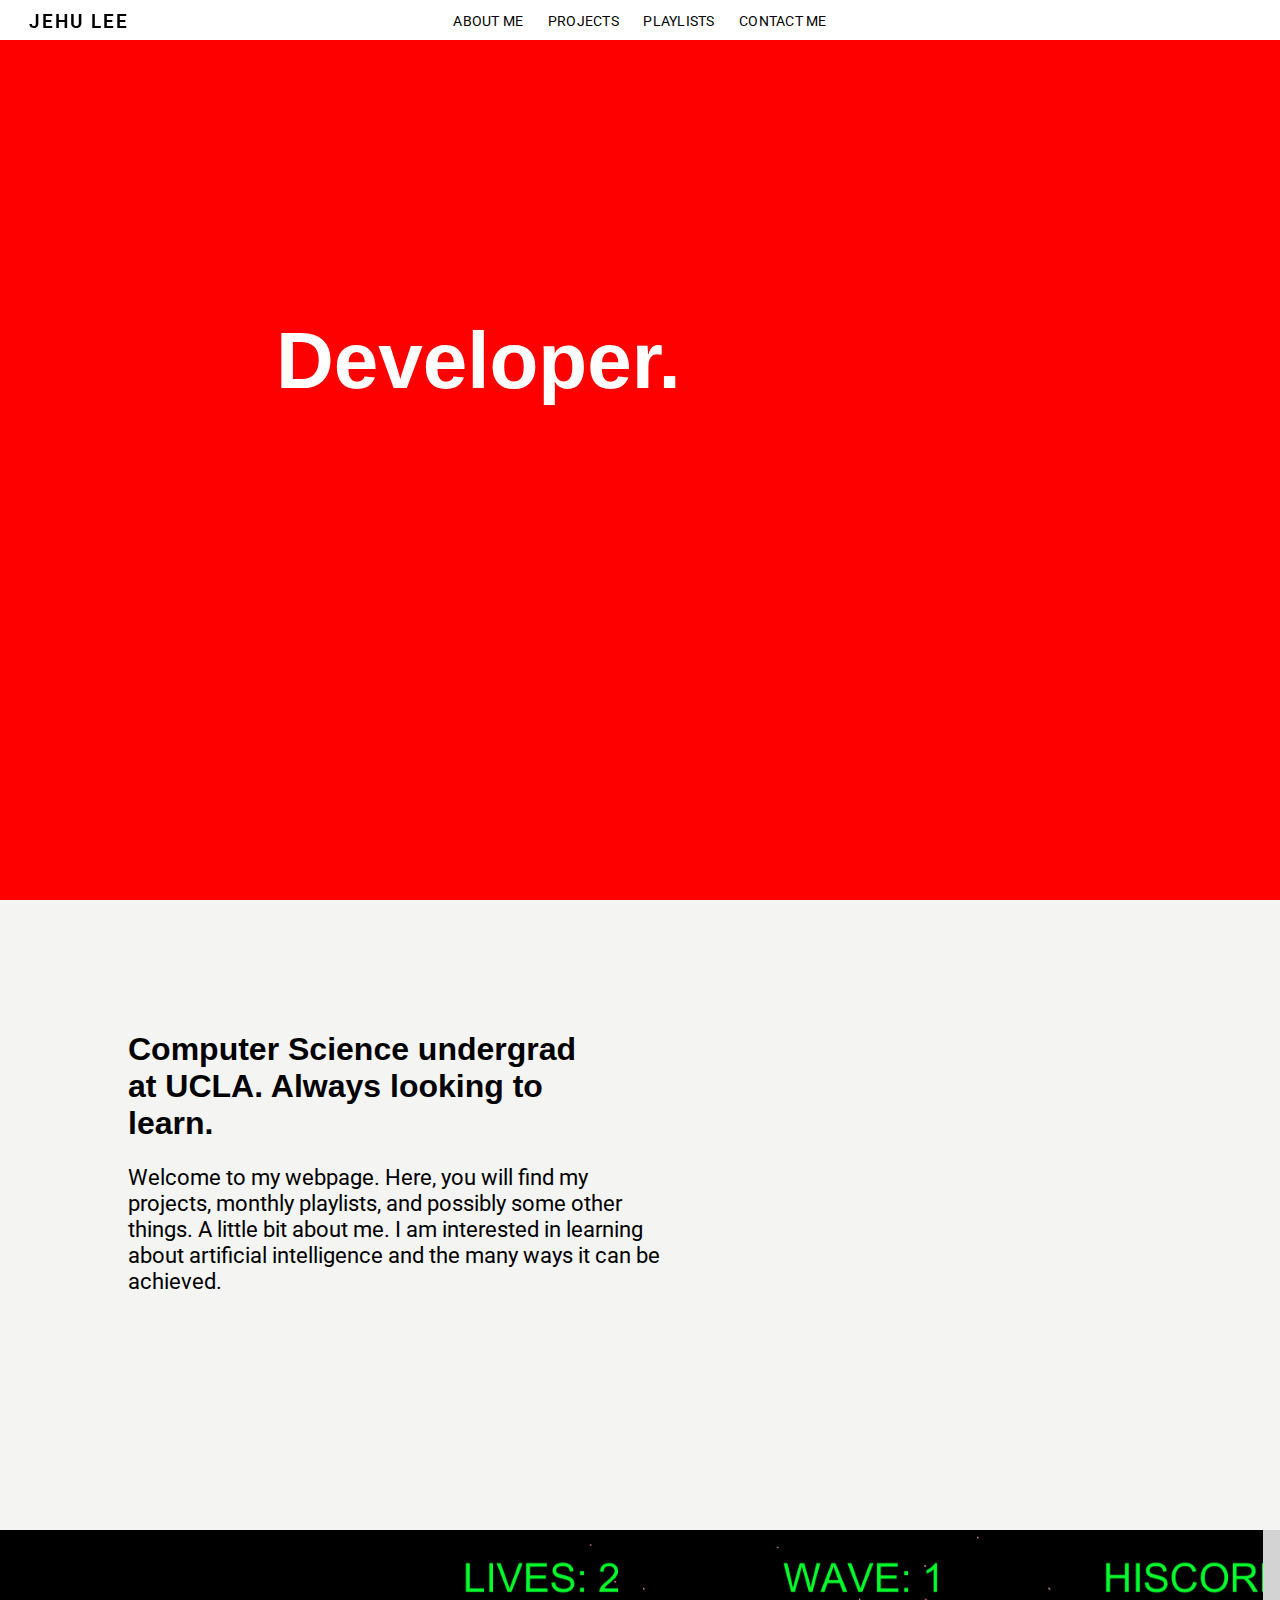
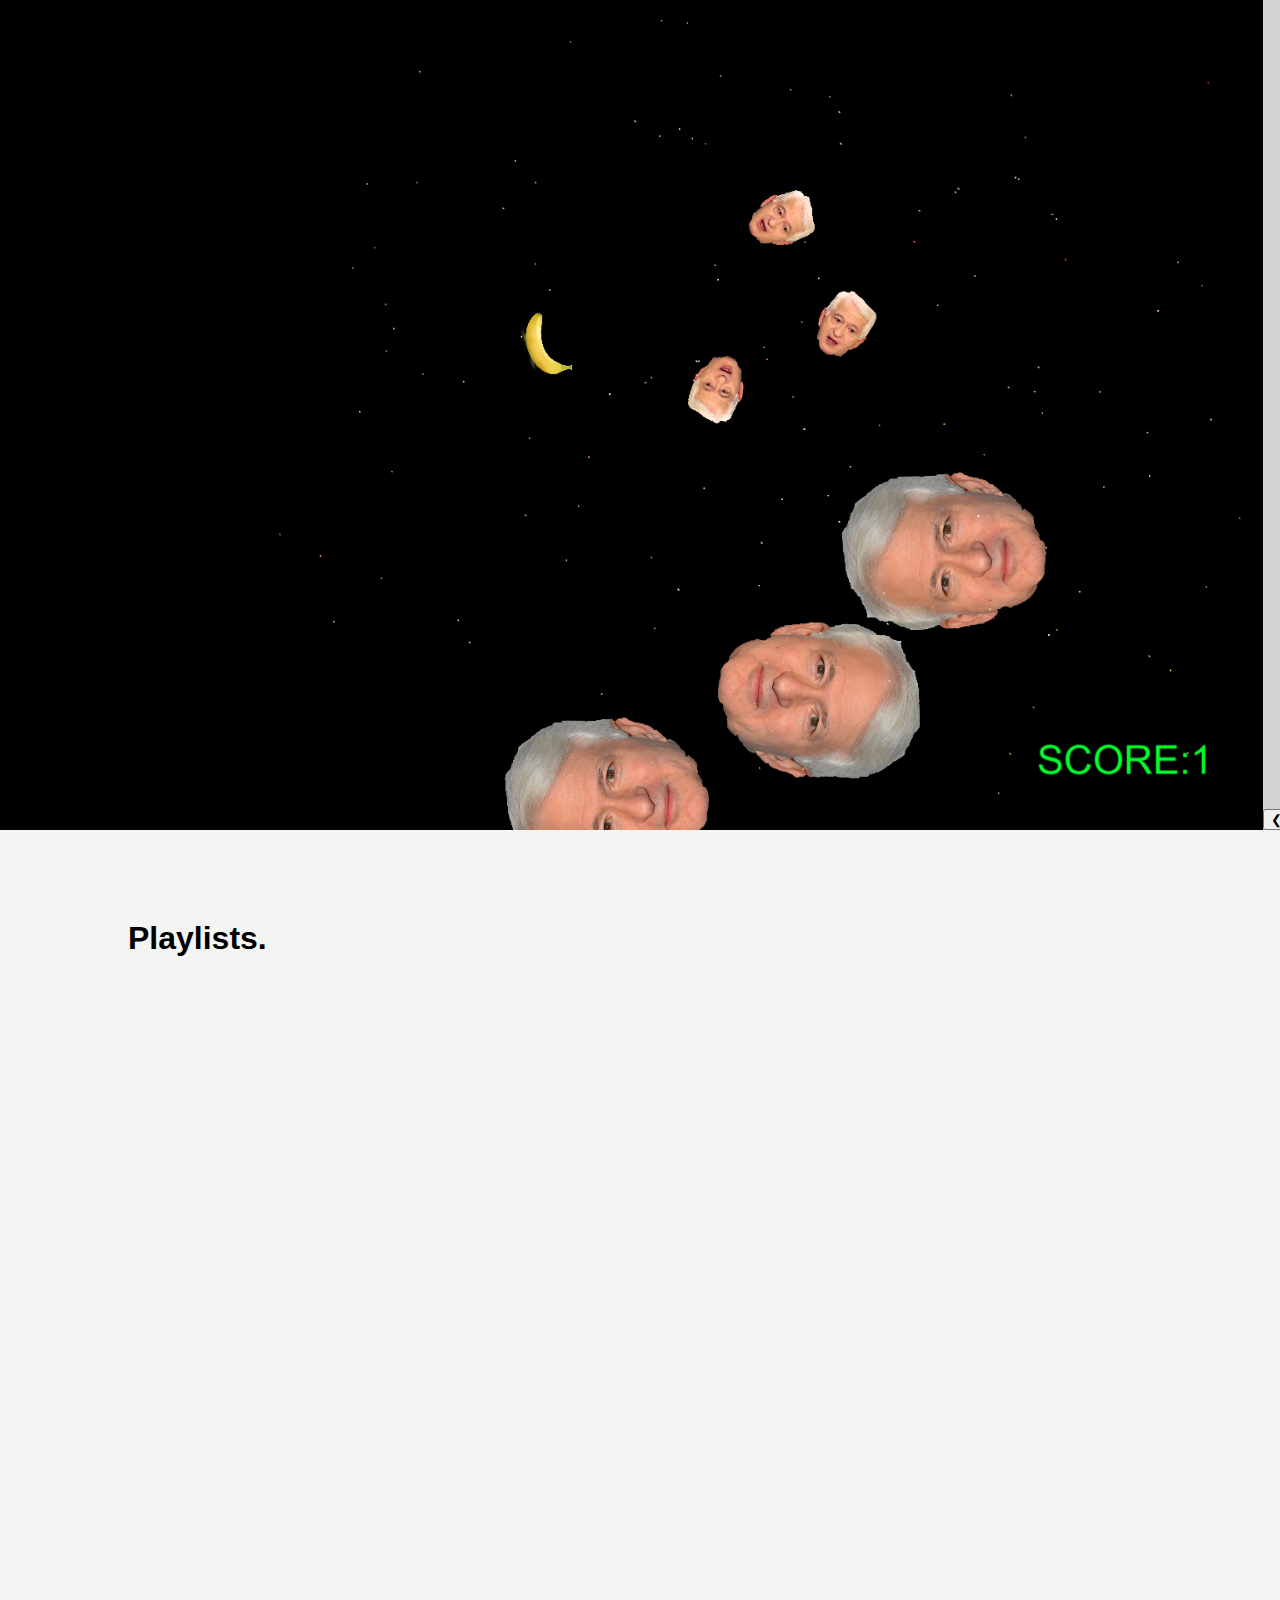
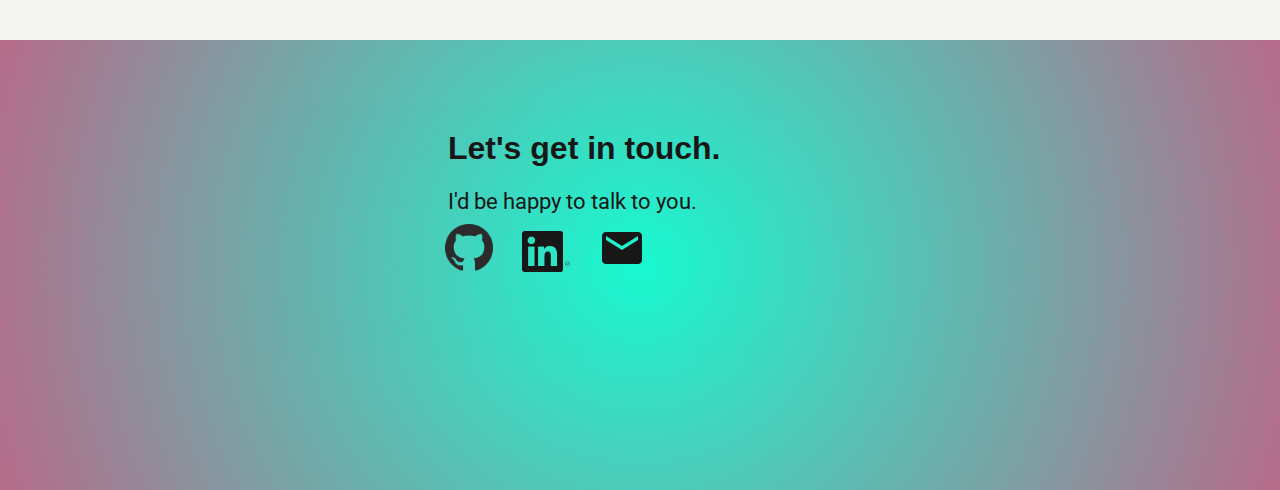
==== index.html @ 0fd73636 "Update Pages" ====
<!DOCTYPE html>

<html>


<head>

  <script src="https://ajax.googleapis.com/ajax/libs/jquery/3.2.1/jquery.min.js"></script>
<script>
$(document).ready(function(){
  // Add smooth scrolling to all links
  $("a").on('click', function(event) {

    // Make sure this.hash has a value before overriding default behavior
    if (this.hash !== "") {
      // Prevent default anchor click behavior
      event.preventDefault();

      // Store hash
      var hash = this.hash;

      // Using jQuery's animate() method to add smooth page scroll
      // The optional number (800) specifies the number of milliseconds it takes to scroll to the specified area
      $('html, body').animate({
        scrollTop: $(hash).offset().top
      }, 800, function(){
   
        // Add hash (#) to URL when done scrolling (default click behavior)
        window.location.hash = hash;
      });
    } // End if
  });
});
</script>
  
  <link href="style.css" type="text/css" rel="stylesheet">
  <link href="https://fonts.googleapis.com/css?family=Roboto:100,400" rel="stylesheet">
  <title>Jehu Lee</title>
</head>

<body>

  
  <div id="page1">
    
      <a id="Front Page" class="smooth"></a>
     
       <div id="nav">

          <ul id="navList">
          <li id="title"><a href="#page1" >JEHU LEE</a></li>
          <li class="navEntry"><a href="#page2" > ABOUT ME</a></li>
          <li class="navEntry"><a href="#page3" > PROJECTS</a></li>
          <li class="navEntry"><a href="#page4"> PLAYLISTS</a></li>
          <li class="navEntry"><a href="#page5"> CONTACT ME</a></li>
          </ul>
      </div> 

      <p id="hello">Developer.</p>
      
  </div>

  
  <div class="page" id="page2">
    <div id="subpage2">
      <a id="About Me" class="smooth"></a>
      <h1 class="pageHeader">Computer Science undergrad at UCLA. Always looking to learn.</h1>
      <p class="subintro"> Welcome to my webpage. Here, you will find my projects, monthly playlists, and possibly some other things. A little bit about me. I am interested in learning about artificial intelligence and the many ways it can be achieved.</p>

      
    </div>
  </div>

  <div class="page" id="page3">
    <a id="Projects" class="smooth"></a>

    <img class="slides" src="genequest.png">
    
      <button class="w3-button w3-black w3-display-left" onclick="plusDivs(-1)">&#10094;</button>
      <button class="w3-button w3-black w3-display-right" onclick="plusDivs(1)">&#10095;
      </button>
      <script>
            var slideIndex = 1;
            showDivs(slideIndex);

      function plusDivs(n) {
        showDivs(slideIndex += n);
      }

      function showDivs(n) {
        var i;
        var x = document.getElementsByClassName("mySlides");
        if (n > x.length) {slideIndex = 1}    
        if (n < 1) {slideIndex = x.length}
        for (i = 0; i < x.length; i++) {
           x[i].style.display = "none";  
        }
        x[slideIndex-1].style.display = "block";  
      }
      </script>


  </div>

  <div class="page" id="page4">
    <div id="subpage4"
      <h1 class="pageHeader">Playlists. </h1>
      <a id="Other Things" class="smooth"></a>
      
        <iframe class="playlist" src="https://open.spotify.com/embed/user/1253897466/playlist/50dnLZ6wOuyCDDUiHTRgAO" width="215" height="380" frameborder="0" allowtransparency="true"></iframe>
      
        <iframe class="playlist" src="https://open.spotify.com/embed/user/1253897466/playlist/6kxiM8W8fSVIC2cbGhyrZK" width="215" height="380" frameborder="0" allowtransparency="true"></iframe>

        <iframe class="playlist" src="https://open.spotify.com/embed/user/1253897466/playlist/31LelICV1JCfiOW9ud5GYg" width="215" height="380" frameborder="0" allowtransparency="true"></iframe>
    </div>
  </div>

  <div class="page" id="page5">
    <div id="subpage5">

      <h1 class="pageHeader">Let's get in touch. </h1>
        <p class="email"> I'd be happy to talk to you. 
        </p>
        

         <ul id="contactLogos">
            <li class="iconLink"><a href="https://github.com/jehul"> <img src="GitHub-Mark-64px.png" class="logo" > </a></li>
            <li class="iconLink"><a href="https://www.linkedin.com/in/jehu-lee-99a9aa140/"> <img src="In-Black-66px-R.png" class="logo" > </a></li>
            <li class="iconLink"><a href="mailto:jehulee97@g.ucla.edu"> <img src="ic_local_post_office_black_24dp_2x.png" class="logo" id="mail"> </a></li>

         </ul>
    </div>
  </div>

</body>

</html>
---- style.css ----
* {
  color: #000000;
  /*outline : 2px solid red;*/
}

body {
	font-family: 'Open Sans', sans-serif;
	font-weight: 300;
	background-color: #f4f4f2;
	margin: 0;
}

div {
	display: block;

}

#title {
  font-family: 'Roboto', sans-serif;
  font-weight: 600;
  font-size: 1.2em;
  text-align: left;
  letter-spacing: 2px;
  position: fixed;
  margin-top: .005em;
  margin-left: 1em;	
  top: 0;
}

#nav {
	position: fixed;
	top: 1.2em;
	height: 5em;
	margin: auto;
	
}

#navList {
	position: fixed;
	top: 0em;
	width: 100%;

	text-align: center;
	list-style-type: none;
	background-color: #ffffff;

}
.navEntry {
	font-family: 'Open Sans', sans-serif;
	letter-spacing: .25px;
	font-weight: 400;
	font-size: .9em;
	display: inline-block;
	margin-top: .2em;
	float: none;
}

#hello {
	font-family: 'Open Sans', sans-serif;
	font-size: 5em;
	font-weight: bold;
	color: #ffffff;

	text-align: left;
	margin-right: 20vw;
	margin-left: 20vw;
	margin-top: 35vh;
}



.pageHeader {
	font-family: 'Open Sans', sans-serif;
	font-size: 2em;
	font-weight: bold;
	width: 15em;
	margin-right: 5vw;
	margin-left: 5vw;
	text-align: left;
}
.subintro {
	font-size: 1.4em;
	width: 24em;	
	margin-right: 5vw;
	margin-left: 5vw;
	text-align: left;
	
}

ul {
	list-style-type: none;
	margin: 0;
	padding: 0;

}

li {
	font-family: 'Roboto', sans-serif;
}

a {
	font-family: 'Roboto', sans-serif;
	display: block;
	padding: 10px;
	text-decoration: none; /*gets rid of underlines*/
}

p {
	font-family: 'Roboto', sans-serif;
	font-weight: 400;
	text-align: center;
	margin: auto;
	width: 30em;

}

.page {
	/*height: 100vh;	
	width: 100vw;*/

}

#page1 {
	height: 100vh;
	width: 100vw;
	display: flex;
	background-image: url('http://www.dejal.com/files/2015/first-mac/1.jpg');
	background-color: red;
	background-size: cover;
	background-position: center;

	background-blend-mode: difference;
}
#page2 {
	height: 70vh;
	width: 100vw;
	display: inline-block;
}

#subpage2 {
	/*background-color: #FF0000;*/
	display: inline-block;
	width: 50vw;
	margin: 0 auto;
	margin-right: 5vw;
	margin-left: 5vw;
	margin-top: 10vh;
	border-radius: 

}



#page3 {
	background-color: #d3d3d3;
	display: flex;
    justify-content: center;
    align-items: flex-end;
    overflow: hidden
	
}

.slides {
	margin: 0;
	padding: 0;
	width: 100vw;
	height: 100vh;
	object-fit: cover;
}


.button-right {
	background-color: #f44336;
	 width:200px;
	 position: relative;

}

#page4 {
	height: 90vh;
	width: 100vw;
	display: inline-block;
}

.playlist {
	display: inline;
}

#page5 {
	height: 50vh;
	width: 100vw;
	display: inline-block;
	/*background-color: #d3d3d3;*/
	opacity: 0.90;
	/*background-color: #f88379;*/
	background: radial-gradient(circle closest-corner, #01facd, #af5c7e);

}

#subpage4 {
	/*background-color: #FF0000;*/
	display: : inline-block;
	width: 90vw;
	margin: 0 auto;
	margin-right: 5vw;
	
	margin-top: 10vh;
	margin-left: 10vw;

	
}

#subpage5 {
	/*background-color: #FF0000;*/
	display: : inline-block;
	width: 40vw;
	margin: 0 auto;
	margin-right: 5vw;
	margin-left: 30vw;
	margin-top: 10vh;
}

.playlist {
	border-radius: .2em;
}

.email {
	display: inline;
	font-size: 1.4em;
	margin-left: 5vw;

	
}


#contactLogos {
		margin-left: 4vw;

}
.iconLink {
	display: inline-block;
	margin: 0;
	padding-right: 4em;
	float: none;
	width: .5em;
	height: .5em;
}

.logo {
	width: 3em;
}
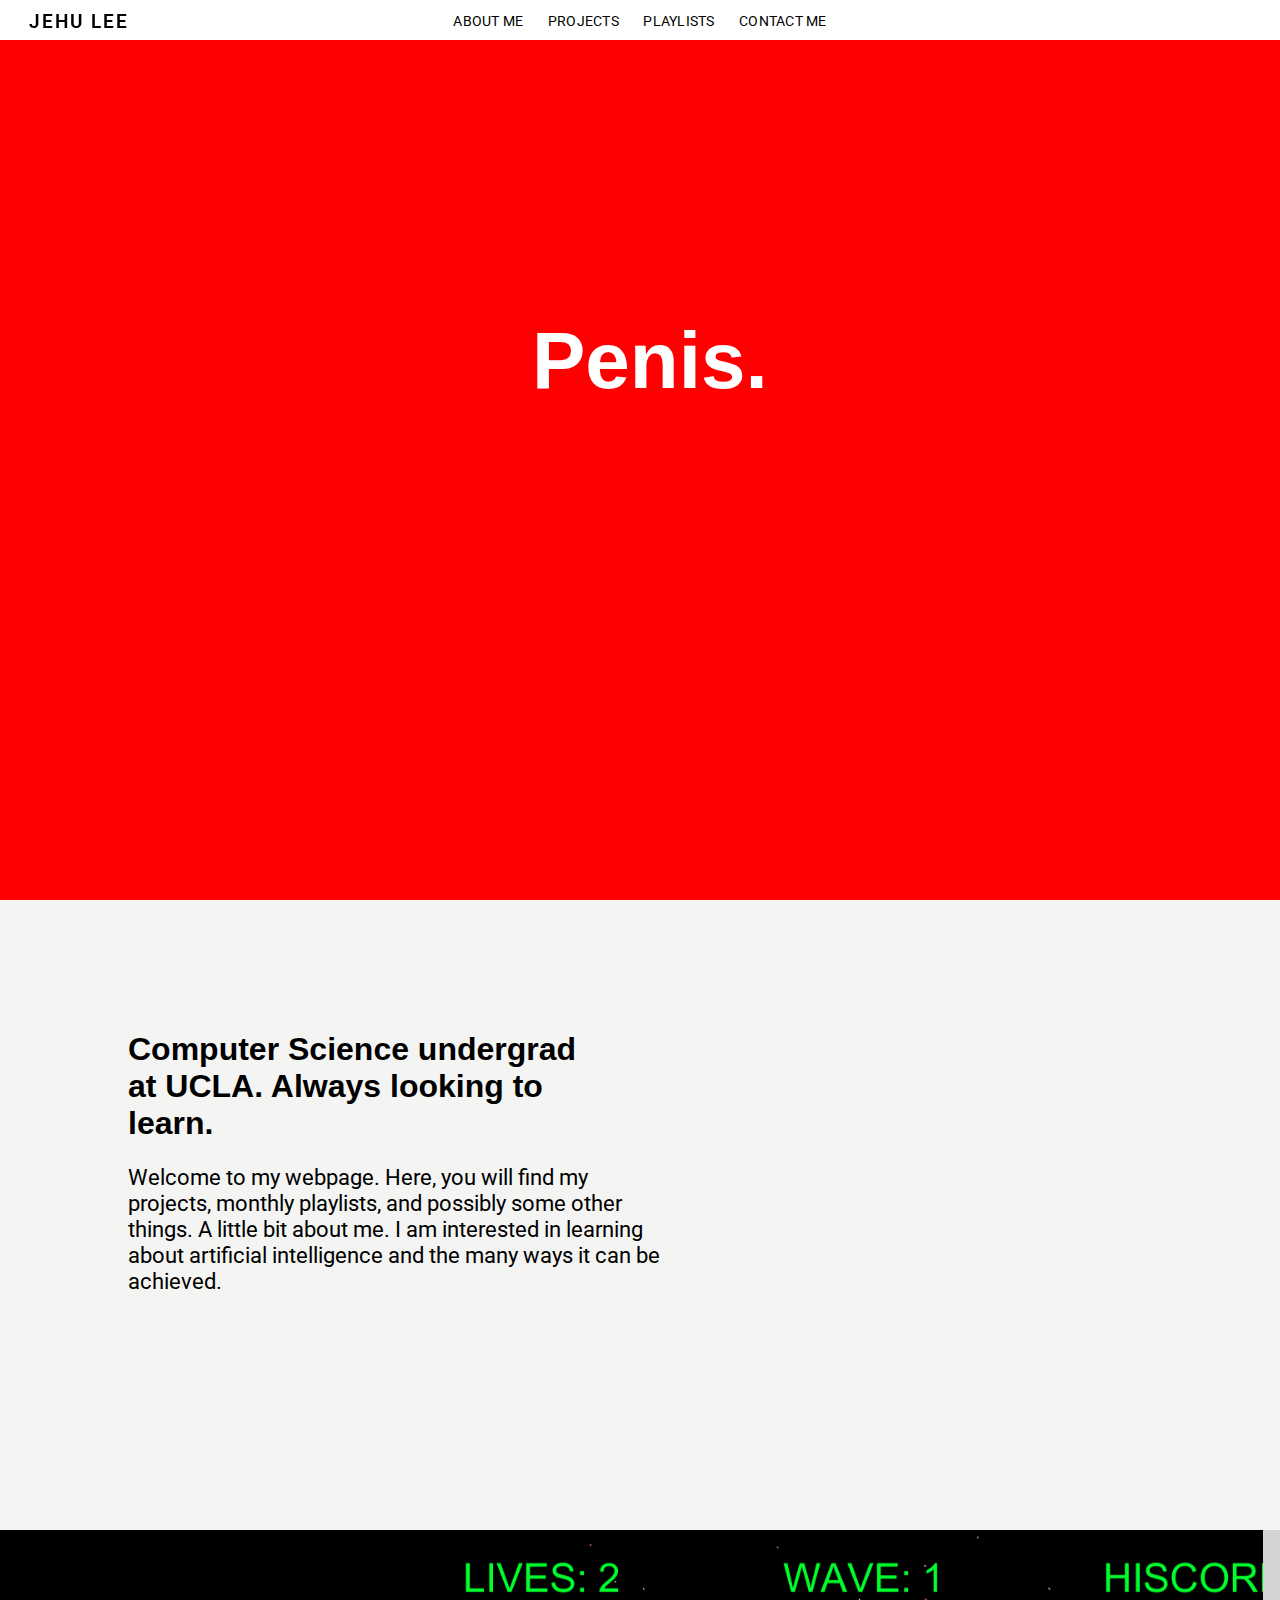
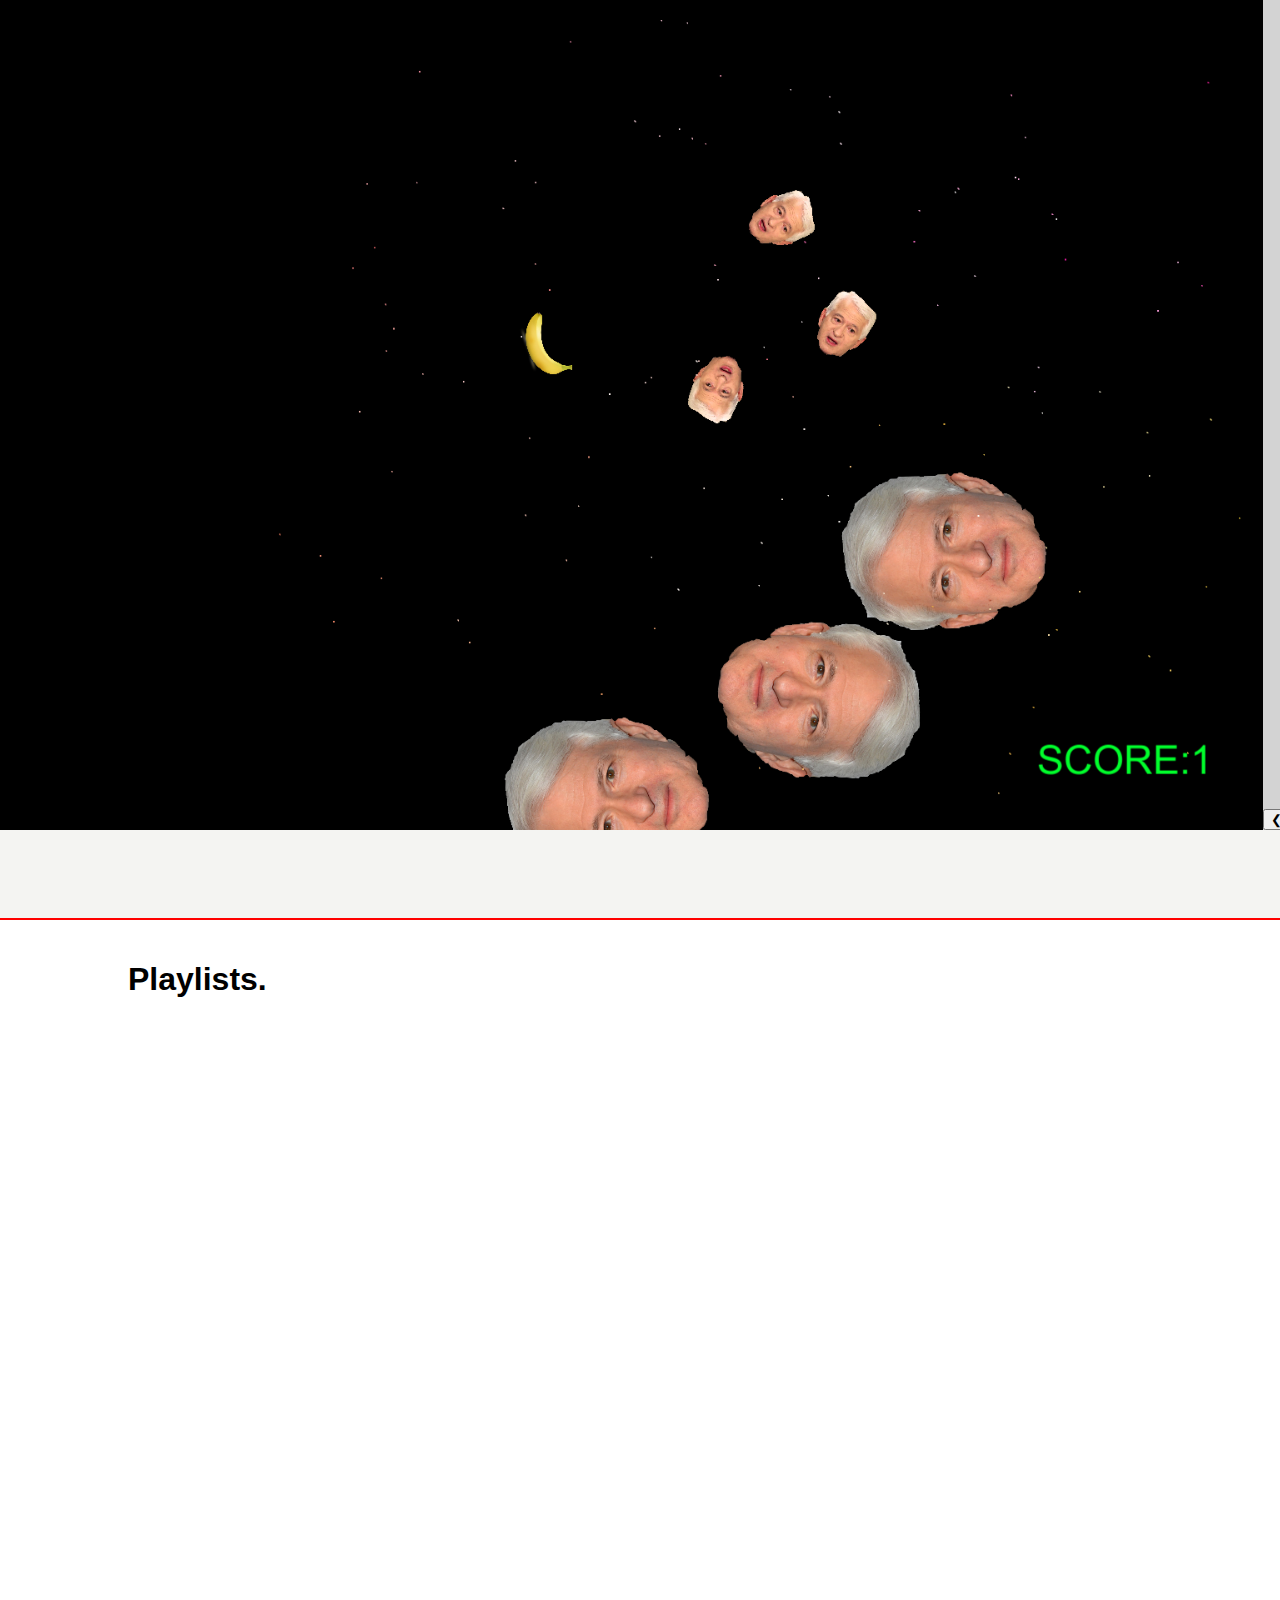
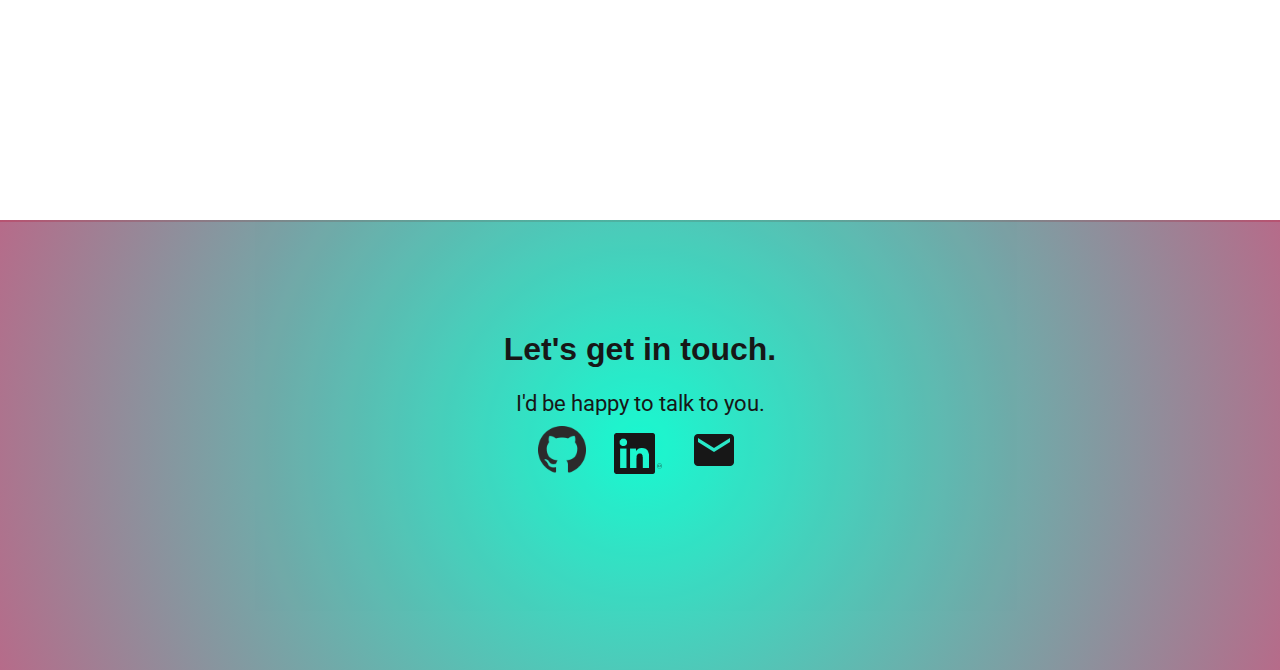
==== commit b6432c1e: "new spotify" ====
--- a/index.html
+++ b/index.html
@@ -56,7 +56,7 @@
           </ul>
       </div> 
 
-      <p id="hello">Developer.</p>
+      <p id="hello">Penis.</p>
       
   </div>
 
@@ -64,9 +64,9 @@
   <div class="page" id="page2">
     <div id="subpage2">
       <a id="About Me" class="smooth"></a>
+      
       <h1 class="pageHeader">Computer Science undergrad at UCLA. Always looking to learn.</h1>
       <p class="subintro"> Welcome to my webpage. Here, you will find my projects, monthly playlists, and possibly some other things. A little bit about me. I am interested in learning about artificial intelligence and the many ways it can be achieved.</p>
-
       
     </div>
   </div>
@@ -103,22 +103,34 @@
   </div>
 
   <div class="page" id="page4">
-    <div id="subpage4"
+    <div id="subpage4">
+      <a id="Other Things" class="smooth"></a>
       <h1 class="pageHeader">Playlists. </h1>
-      <a id="Other Things" class="smooth"></a>
       
-        <iframe class="playlist" src="https://open.spotify.com/embed/user/1253897466/playlist/50dnLZ6wOuyCDDUiHTRgAO" width="215" height="380" frameborder="0" allowtransparency="true"></iframe>
       
-        <iframe class="playlist" src="https://open.spotify.com/embed/user/1253897466/playlist/6kxiM8W8fSVIC2cbGhyrZK" width="215" height="380" frameborder="0" allowtransparency="true"></iframe>
+        <div class="subpage4_1">
+          <iframe id="playlist1" src="https://open.spotify.com/embed?uri=spotify:user:1253897466:playlist:50dnLZ6wOuyCDDUiHTRgAO&view=coverart&theme=white" frameborder="0" allowtransparency="true"></iframe>
+        </div>
+      
+        <div class="subpage4_1">
+          <iframe id="playlist2" src="https://open.spotify.com/embed?uri=spotify:user:1253897466:playlist:6kxiM8W8fSVIC2cbGhyrZK&view=coverart&theme=white" frameborder="0" allowtransparency="true"></iframe>
+        </div>
 
-        <iframe class="playlist" src="https://open.spotify.com/embed/user/1253897466/playlist/31LelICV1JCfiOW9ud5GYg" width="215" height="380" frameborder="0" allowtransparency="true"></iframe>
+        <div class="subpage4_1">
+          <iframe id="playlist3" src="https://open.spotify.com/embed?uri=spotify:user:1253897466:playlist:31LelICV1JCfiOW9ud5GYg&view=coverart&theme=white" frameborder="0" allowtransparency="true"></iframe>
+        </div>
+
+        <div class="subclass4_1">
+          <iframe id="playlist4" src="https://open.spotify.com/embed?uri=spotify:user:1253897466:playlist:1yhaSecPE0yqJJeDR5LHeG&view=coverart&theme=white" frameborder="0" allowtransparency="true"></iframe> 
+        </div>
+
     </div>
   </div>
 
   <div class="page" id="page5">
     <div id="subpage5">
 
-      <h1 class="pageHeader">Let's get in touch. </h1>
+      <h1 >Let's get in touch. </h1>
         <p class="email"> I'd be happy to talk to you. 
         </p>
         
--- a/style.css
+++ b/style.css
@@ -10,10 +10,6 @@
 	margin: 0;
 }
 
-div {
-	display: block;
-
-}
 
 #title {
   font-family: 'Roboto', sans-serif;
@@ -63,11 +59,9 @@
 
 	text-align: left;
 	margin-right: 20vw;
-	margin-left: 20vw;
+	margin-left: 40vw;
 	margin-top: 35vh;
 }
-
-
 
 .pageHeader {
 	font-family: 'Open Sans', sans-serif;
@@ -75,16 +69,16 @@
 	font-weight: bold;
 	width: 15em;
 	margin-right: 5vw;
-	margin-left: 5vw;
+	margin-left: 0vw;
 	text-align: left;
 }
+
 .subintro {
 	font-size: 1.4em;
 	width: 24em;	
 	margin-right: 5vw;
-	margin-left: 5vw;
+	margin-left: 0vw;
 	text-align: left;
-	
 }
 
 ul {
@@ -114,12 +108,6 @@
 
 }
 
-.page {
-	/*height: 100vh;	
-	width: 100vw;*/
-
-}
-
 #page1 {
 	height: 100vh;
 	width: 100vw;
@@ -143,7 +131,7 @@
 	width: 50vw;
 	margin: 0 auto;
 	margin-right: 5vw;
-	margin-left: 5vw;
+	margin-left: 10vw;
 	margin-top: 10vh;
 	border-radius: 
 
@@ -177,13 +165,63 @@
 }
 
 #page4 {
-	height: 90vh;
-	width: 100vw;
-	display: inline-block;
-}
-
-.playlist {
-	display: inline;
+	height: 100vh;
+	width: 100vw;
+	max-height: 100vh;
+	max-width: 100vw;
+
+	background-color: #ffffff;
+	outline : 2px solid red;
+}
+
+
+#playlist1 {
+	margin: 0;
+	
+	height: 300px;
+	width: 200px;
+	margin-top: 0px
+	
+}
+#playlist2 {
+	margin: 0;
+	margin-top: 100px;
+	height: 300px;
+	width: 200px;
+}
+#playlist3 {
+	margin: 0;
+	margin-top: 0em;
+	
+	height: 300px;
+	width: 200px;
+}
+
+#playlist4 {
+	margin: 0;
+	margin-top: 1vw;
+	height: 300px;
+	width: 200px;
+	overflow: hidden;
+}
+.subpage4_1 {
+	width: 200px;
+	float: left;
+	margin-right: .5em;
+}
+
+#subpage4 {
+	
+	width: 90vw;
+	margin: 0 auto;
+	margin-right: 5vw;
+	
+	margin-top: 10vh;
+	margin-left: 10vw;
+}
+
+#subpage4 div {
+	display: block;
 }
 
 #page5 {
@@ -197,44 +235,28 @@
 
 }
 
-#subpage4 {
-	/*background-color: #FF0000;*/
-	display: : inline-block;
-	width: 90vw;
-	margin: 0 auto;
-	margin-right: 5vw;
-	
-	margin-top: 10vh;
-	margin-left: 10vw;
-
-	
-}
-
 #subpage5 {
 	/*background-color: #FF0000;*/
-	display: : inline-block;
+	text-align: center;
+	display: inline-block;
 	width: 40vw;
 	margin: 0 auto;
-	margin-right: 5vw;
+	
 	margin-left: 30vw;
 	margin-top: 10vh;
-}
-
-.playlist {
-	border-radius: .2em;
 }
 
 .email {
 	display: inline;
 	font-size: 1.4em;
-	margin-left: 5vw;
+	
 
 	
 }
 
 
 #contactLogos {
-		margin-left: 4vw;
+		margin-left: 0;
 
 }
 .iconLink {
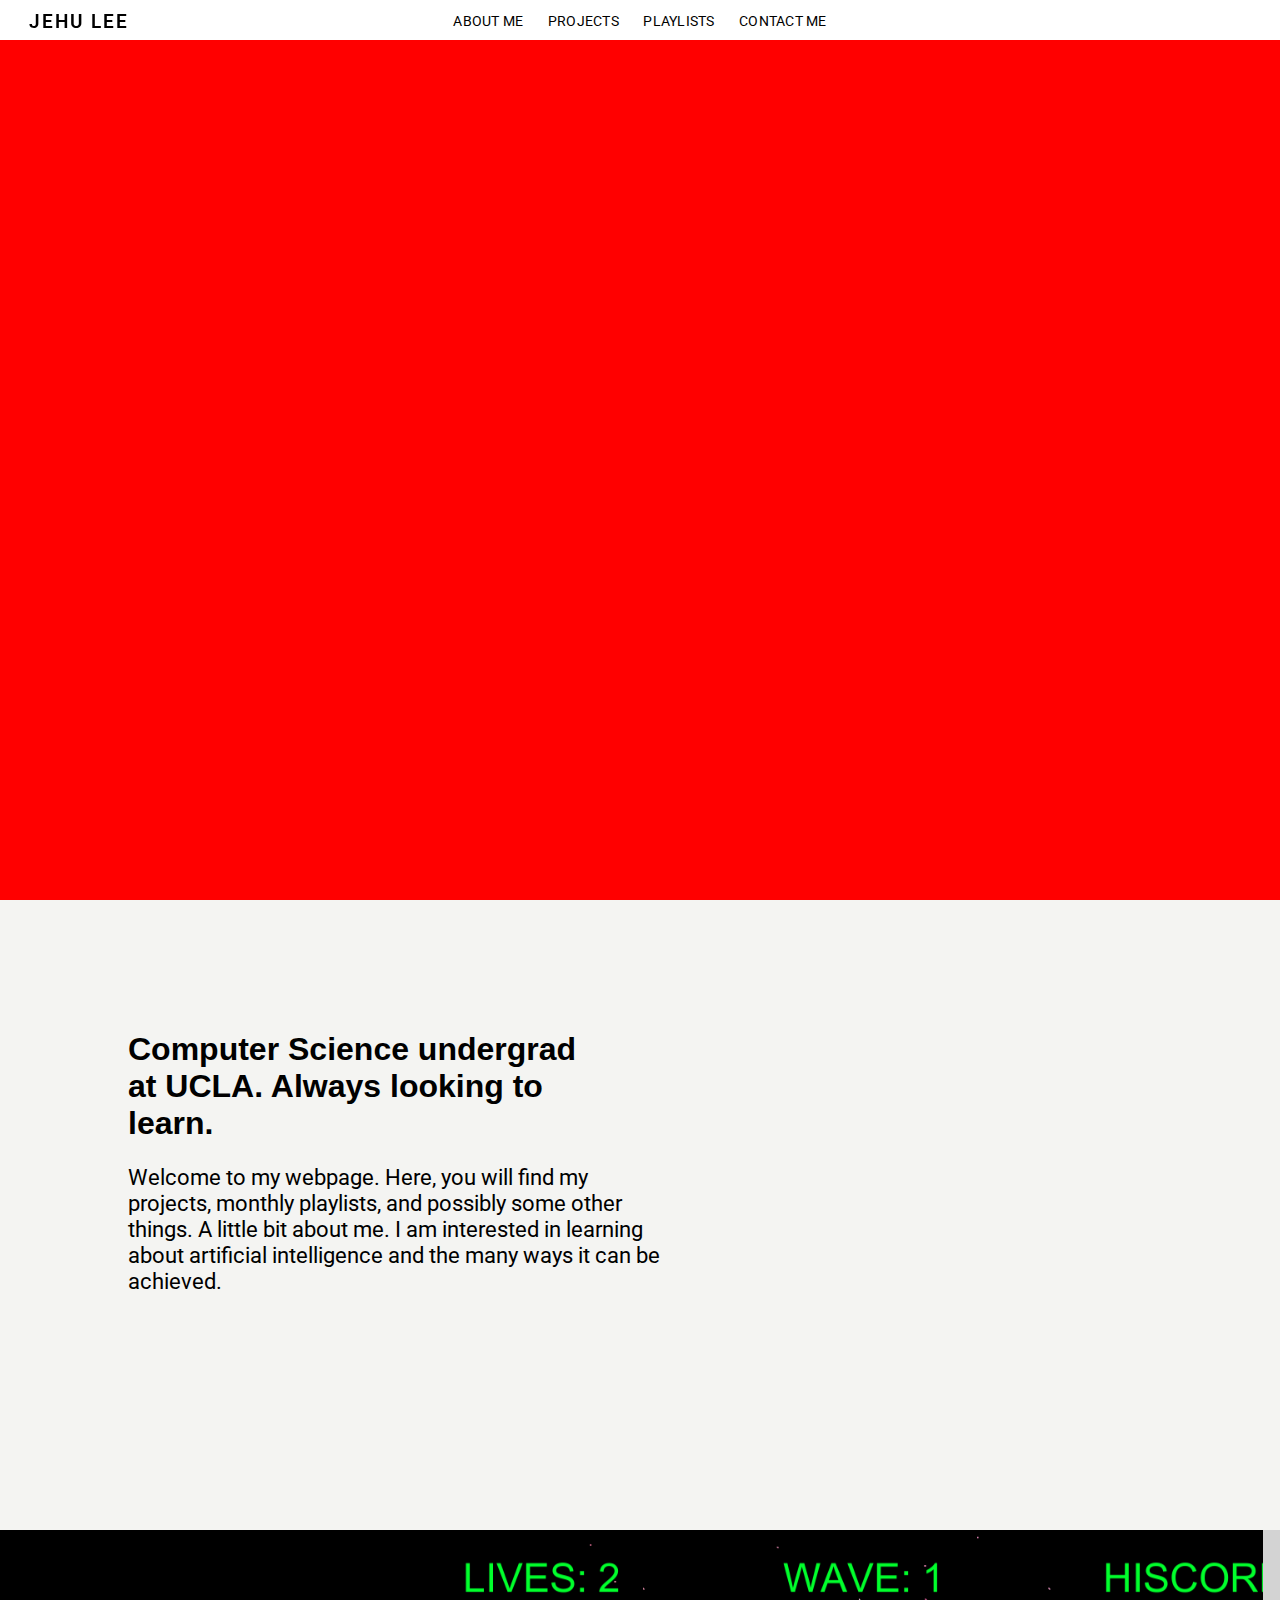
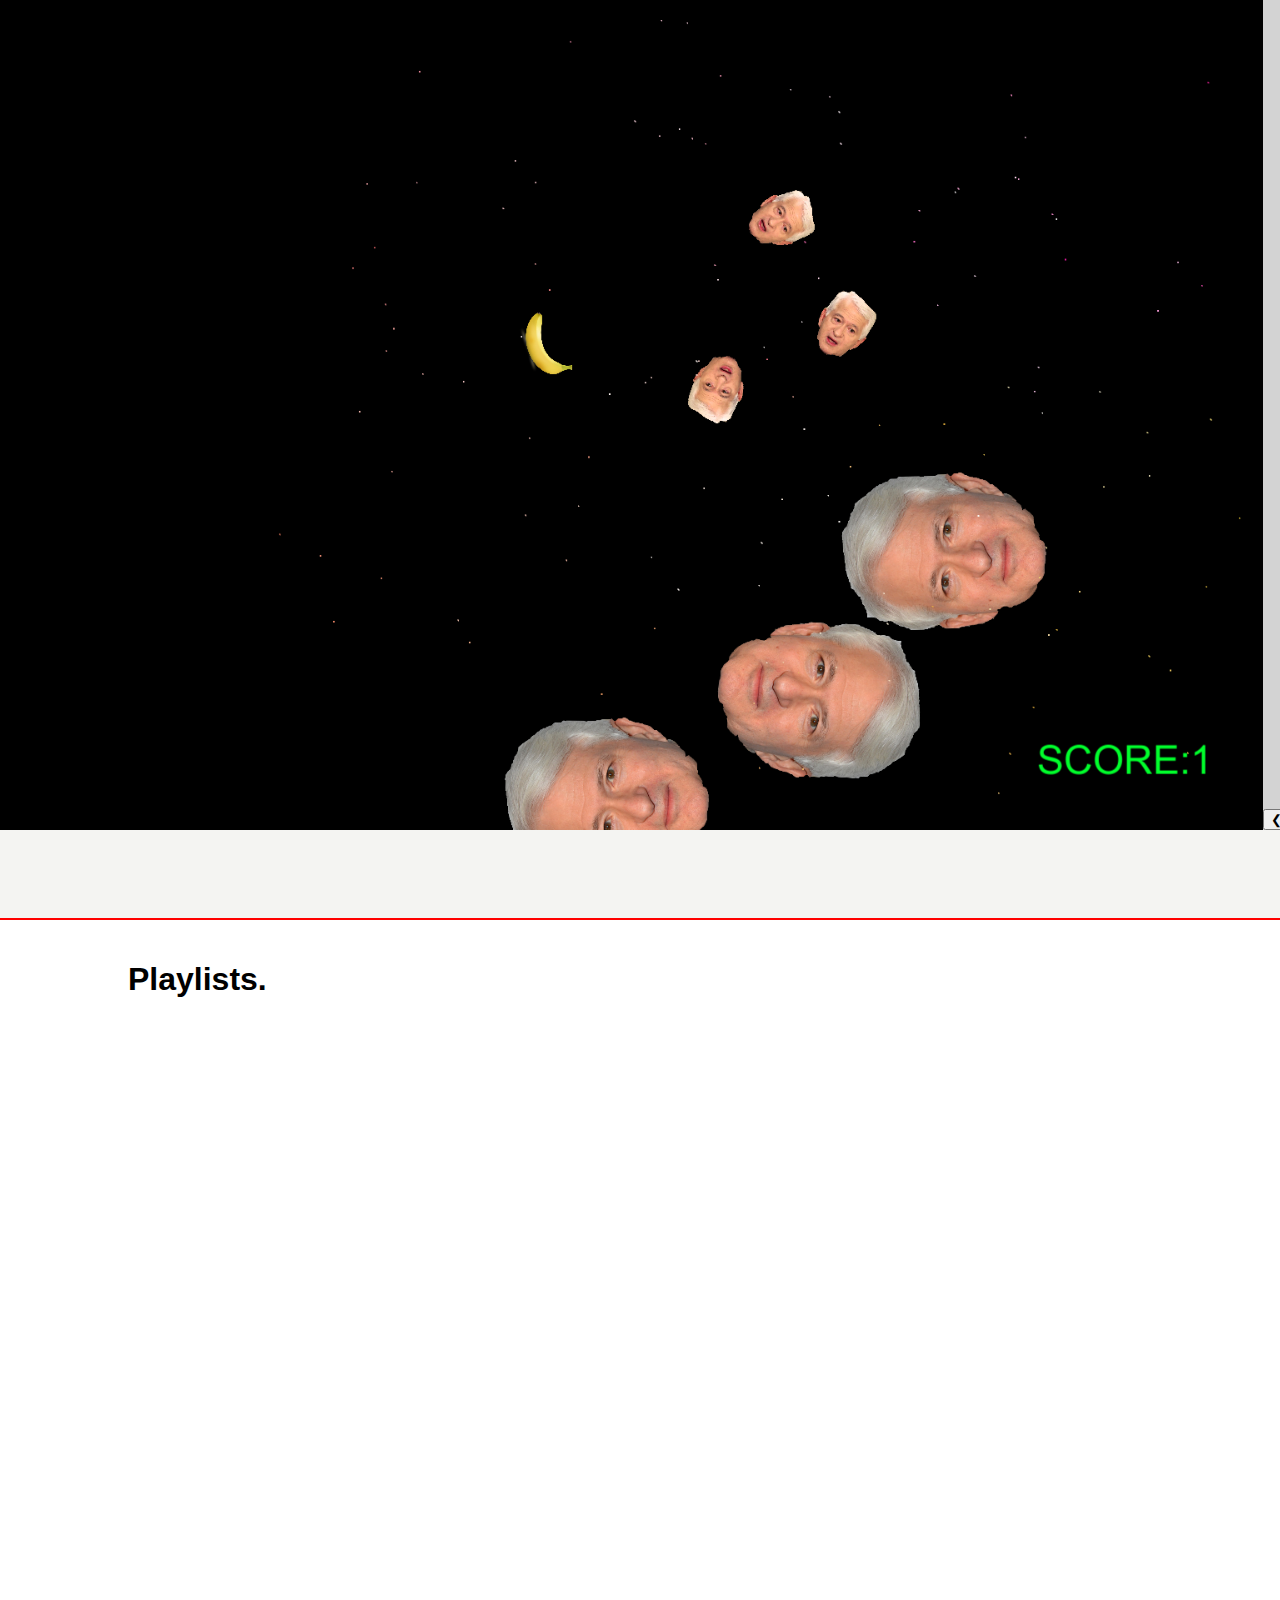
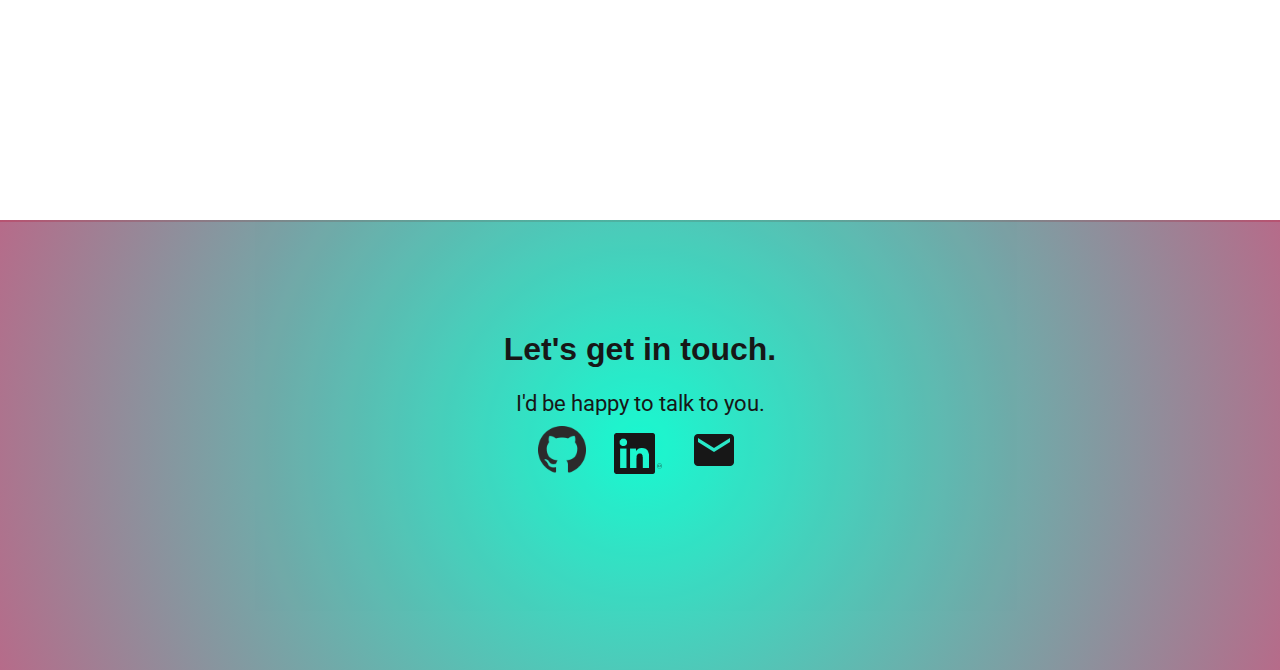
==== commit c4674f8f: "11" ====
--- a/index.html
+++ b/index.html
@@ -56,7 +56,7 @@
           </ul>
       </div> 
 
-      <p id="hello">Penis.</p>
+      <p id="hello"></p>
       
   </div>
 
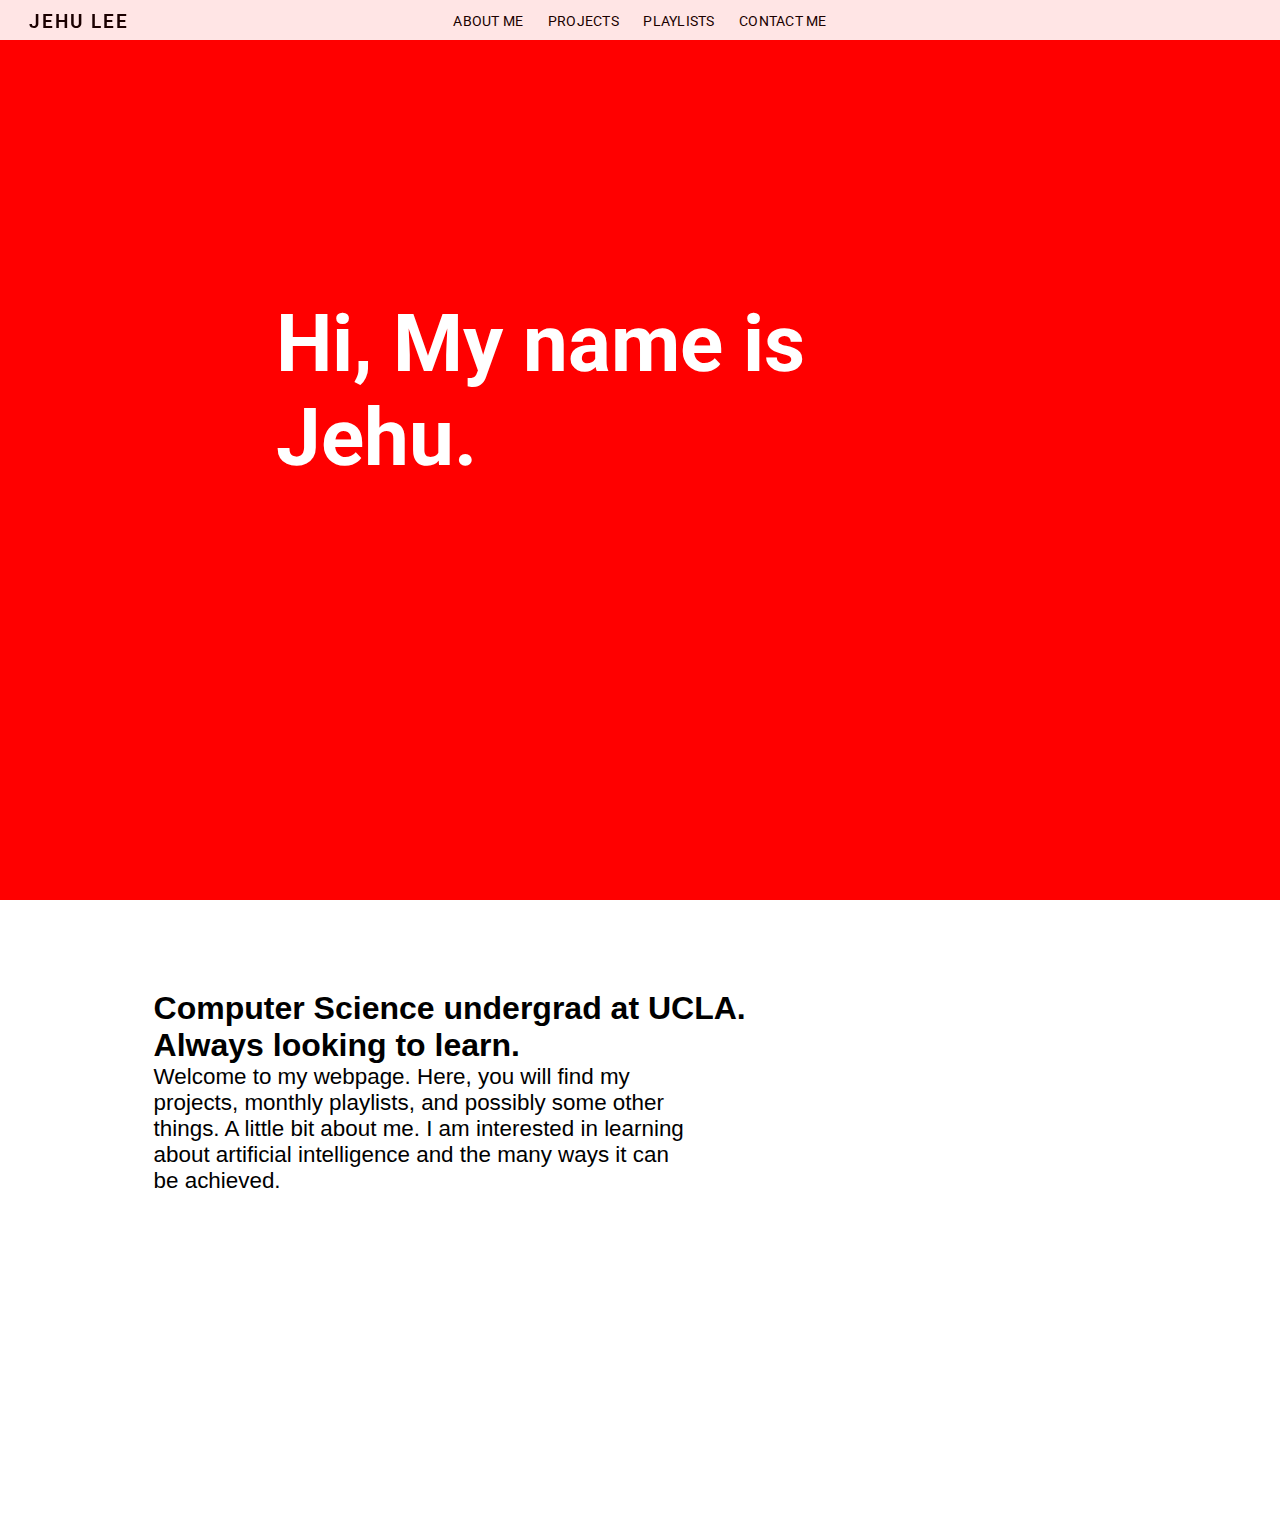
==== commit d979c4e5: "Paged" ====
--- a/index.html
+++ b/index.html
@@ -40,110 +40,38 @@
 
 <body>
 
-  
+  <div class="nav">
+
+          <ul class="navList">
+          <li class="title"><a href="#page1" >JEHU LEE</a></li>
+          <li class="navEntry"><a href="#page2" > ABOUT ME</a></li>
+          <li class="navEntry"><a href="projects.html" > PROJECTS</a></li>
+          <li class="navEntry"><a href="playlist.html"> PLAYLISTS</a></li>
+          <li class="navEntry"><a href="contacts.html"> CONTACT ME</a></li>
+          </ul>
+      </div> 
+
   <div id="page1">
     
       <a id="Front Page" class="smooth"></a>
-     
-       <div id="nav">
+      <p class="hello">Hi, My name is <br> Jehu.</p>
 
-          <ul id="navList">
-          <li id="title"><a href="#page1" >JEHU LEE</a></li>
-          <li class="navEntry"><a href="#page2" > ABOUT ME</a></li>
-          <li class="navEntry"><a href="#page3" > PROJECTS</a></li>
-          <li class="navEntry"><a href="#page4"> PLAYLISTS</a></li>
-          <li class="navEntry"><a href="#page5"> CONTACT ME</a></li>
-          </ul>
-      </div> 
-
-      <p id="hello"></p>
       
   </div>
 
   
   <div class="page" id="page2">
+
+    <h1 class="pageHeader">Computer Science undergrad at UCLA. Always looking to learn.</h1>
+
+    <h2 class="subintro"> Welcome to my webpage. Here, you will find my projects, monthly playlists, and possibly some other things. A little bit about me. I am interested in learning about artificial intelligence and the many ways it can be achieved.</h2>
     <div id="subpage2">
       <a id="About Me" class="smooth"></a>
-      
-      <h1 class="pageHeader">Computer Science undergrad at UCLA. Always looking to learn.</h1>
-      <p class="subintro"> Welcome to my webpage. Here, you will find my projects, monthly playlists, and possibly some other things. A little bit about me. I am interested in learning about artificial intelligence and the many ways it can be achieved.</p>
-      
-    </div>
-  </div>
-
-  <div class="page" id="page3">
-    <a id="Projects" class="smooth"></a>
-
-    <img class="slides" src="genequest.png">
-    
-      <button class="w3-button w3-black w3-display-left" onclick="plusDivs(-1)">&#10094;</button>
-      <button class="w3-button w3-black w3-display-right" onclick="plusDivs(1)">&#10095;
-      </button>
-      <script>
-            var slideIndex = 1;
-            showDivs(slideIndex);
-
-      function plusDivs(n) {
-        showDivs(slideIndex += n);
-      }
-
-      function showDivs(n) {
-        var i;
-        var x = document.getElementsByClassName("mySlides");
-        if (n > x.length) {slideIndex = 1}    
-        if (n < 1) {slideIndex = x.length}
-        for (i = 0; i < x.length; i++) {
-           x[i].style.display = "none";  
-        }
-        x[slideIndex-1].style.display = "block";  
-      }
-      </script>
-
-
-  </div>
-
-  <div class="page" id="page4">
-    <div id="subpage4">
-      <a id="Other Things" class="smooth"></a>
-      <h1 class="pageHeader">Playlists. </h1>
-      
-      
-        <div class="subpage4_1">
-          <iframe id="playlist1" src="https://open.spotify.com/embed?uri=spotify:user:1253897466:playlist:50dnLZ6wOuyCDDUiHTRgAO&view=coverart&theme=white" frameborder="0" allowtransparency="true"></iframe>
-        </div>
-      
-        <div class="subpage4_1">
-          <iframe id="playlist2" src="https://open.spotify.com/embed?uri=spotify:user:1253897466:playlist:6kxiM8W8fSVIC2cbGhyrZK&view=coverart&theme=white" frameborder="0" allowtransparency="true"></iframe>
-        </div>
-
-        <div class="subpage4_1">
-          <iframe id="playlist3" src="https://open.spotify.com/embed?uri=spotify:user:1253897466:playlist:31LelICV1JCfiOW9ud5GYg&view=coverart&theme=white" frameborder="0" allowtransparency="true"></iframe>
-        </div>
-
-        <div class="subclass4_1">
-          <iframe id="playlist4" src="https://open.spotify.com/embed?uri=spotify:user:1253897466:playlist:1yhaSecPE0yqJJeDR5LHeG&view=coverart&theme=white" frameborder="0" allowtransparency="true"></iframe> 
-        </div>
 
     </div>
   </div>
 
-  <div class="page" id="page5">
-    <div id="subpage5">
-
-      <h1 >Let's get in touch. </h1>
-        <p class="email"> I'd be happy to talk to you. 
-        </p>
-        
-
-         <ul id="contactLogos">
-            <li class="iconLink"><a href="https://github.com/jehul"> <img src="GitHub-Mark-64px.png" class="logo" > </a></li>
-            <li class="iconLink"><a href="https://www.linkedin.com/in/jehu-lee-99a9aa140/"> <img src="In-Black-66px-R.png" class="logo" > </a></li>
-            <li class="iconLink"><a href="mailto:jehulee97@g.ucla.edu"> <img src="ic_local_post_office_black_24dp_2x.png" class="logo" id="mail"> </a></li>
-
-         </ul>
-    </div>
-  </div>
-
+  
 </body>
 
 </html>--- a/style.css
+++ b/style.css
@@ -1,17 +1,24 @@
-* {
-  color: #000000;
+* {  
   /*outline : 2px solid red;*/
+}
+
+a {
+	color: #000000;
+	font-family: 'Roboto', sans-serif;
+	display: block;
+	padding: 10px;
+	text-decoration: none; /*gets rid of underlines*/
 }
 
 body {
 	font-family: 'Open Sans', sans-serif;
 	font-weight: 300;
-	background-color: #f4f4f2;
-	margin: 0;
-}
-
-
-#title {
+	/*background-color: #f4f4f2;*/
+	margin: 0;
+}
+
+
+.title {
   font-family: 'Roboto', sans-serif;
   font-weight: 600;
   font-size: 1.2em;
@@ -23,62 +30,69 @@
   top: 0;
 }
 
-#nav {
+.nav {
 	position: fixed;
 	top: 1.2em;
 	height: 5em;
-	margin: auto;
-	
-}
-
-#navList {
+	
+	
+}
+
+.navList {
 	position: fixed;
-	top: 0em;
-	width: 100%;
+	top: 0;
+	width: 100vw;
 
 	text-align: center;
 	list-style-type: none;
 	background-color: #ffffff;
+	opacity: 0.9;
 
 }
 .navEntry {
+	color: #000000;
 	font-family: 'Open Sans', sans-serif;
 	letter-spacing: .25px;
 	font-weight: 400;
 	font-size: .9em;
 	display: inline-block;
 	margin-top: .2em;
+	margin-left: 0em;
 	float: none;
 }
 
-#hello {
-	font-family: 'Open Sans', sans-serif;
+.hello {
+	font-family: 'Roboto', sans-serif;
 	font-size: 5em;
 	font-weight: bold;
 	color: #ffffff;
-
-	text-align: left;
-	margin-right: 20vw;
-	margin-left: 40vw;
-	margin-top: 35vh;
+	text-align: left;
+	margin-right: 0vw;
+	margin-left: 20vw;
+	margin-top: 33vh;
 }
 
 .pageHeader {
 	font-family: 'Open Sans', sans-serif;
 	font-size: 2em;
 	font-weight: bold;
-	width: 15em;
-	margin-right: 5vw;
-	margin-left: 0vw;
-	text-align: left;
-}
+	width: 22em;
+	margin-top: 10vh;
+	margin-left: 12vw;
+	margin-bottom: 0vh;
+	text-align: left;
+}
+
 
 .subintro {
 	font-size: 1.4em;
+	font-weight: 200;
 	width: 24em;	
 	margin-right: 5vw;
-	margin-left: 0vw;
-	text-align: left;
+	margin-left: 12vw;
+	margin-top: 0;
+	text-align: left;
+
 }
 
 ul {
@@ -90,13 +104,6 @@
 
 li {
 	font-family: 'Roboto', sans-serif;
-}
-
-a {
-	font-family: 'Roboto', sans-serif;
-	display: block;
-	padding: 10px;
-	text-decoration: none; /*gets rid of underlines*/
 }
 
 p {
@@ -132,7 +139,7 @@
 	margin: 0 auto;
 	margin-right: 5vw;
 	margin-left: 10vw;
-	margin-top: 10vh;
+	margin-top: 0vh;
 	border-radius: 
 
 }
@@ -165,59 +172,77 @@
 }
 
 #page4 {
-	height: 100vh;
-	width: 100vw;
-	max-height: 100vh;
-	max-width: 100vw;
-
+	margin-bottom: 10em;
+	height: 100vh;
+	width: 100vw;
 	background-color: #ffffff;
-	outline : 2px solid red;
+	
 }
 
 
 #playlist1 {
-	margin: 0;
-	
-	height: 300px;
-	width: 200px;
-	margin-top: 0px
+	
+	height: 340px;
+	width: 250px;
+	margin-top: 0px;
+
 	
 }
 #playlist2 {
 	margin: 0;
-	margin-top: 100px;
-	height: 300px;
-	width: 200px;
+	margin-top: 15px;
+	height: 340px;
+	width: 250px;
 }
 #playlist3 {
 	margin: 0;
 	margin-top: 0em;
-	
-	height: 300px;
-	width: 200px;
+	margin-bottom: 10px;
+	height: 340px;
+	width: 250px;
 }
 
 #playlist4 {
 	margin: 0;
-	margin-top: 1vw;
-	height: 300px;
-	width: 200px;
+	margin-top: 185px;
+	height: 340px;
+	width: 250px;
 	overflow: hidden;
 }
+
+.playlistImg {
+	
+	height: 170px;
+	width: 250px;
+	background-size: cover;
+	background-position: center;
+}
+
+#wave1{
+
+	background-image: url("http://i.imgur.com/niWz9Dr.jpg");
+}
+#wave2{
+
+	background-image: url("https://petapixel.com/assets/uploads/2015/12/liquidmountain8.jpg");
+}
 .subpage4_1 {
-	width: 200px;
-	float: left;
-	margin-right: .5em;
+
+	width: 250px;
+	margin-right: 15px;
+	/*outline : 2px solid red;*/
 }
 
 #subpage4 {
-	
-	width: 90vw;
-	margin: 0 auto;
+	display: flex;
+	width: 100vw;
+	max-height: 90vh;
 	margin-right: 5vw;
 	
 	margin-top: 10vh;
 	margin-left: 10vw;
+	/*outline : 2px solid red;*/
+
 }
 
 #subpage4 div {
@@ -225,38 +250,32 @@
 }
 
 #page5 {
-	height: 50vh;
+	height: 100vh;
 	width: 100vw;
 	display: inline-block;
 	/*background-color: #d3d3d3;*/
-	opacity: 0.90;
+	/*opacity: 0.90;*/
 	/*background-color: #f88379;*/
-	background: radial-gradient(circle closest-corner, #01facd, #af5c7e);
+	/*background: radial-gradient(circle closest-corner, #01facd, #af5c7e);*/
+	background-color: #ffffff;
 
 }
 
 #subpage5 {
 	/*background-color: #FF0000;*/
-	text-align: center;
-	display: inline-block;
-	width: 40vw;
+	text-align: left;
+	display: inline-block;
+	width: 100vw;
+	height: 60vh;
 	margin: 0 auto;
 	
-	margin-left: 30vw;
-	margin-top: 10vh;
-}
-
-.email {
-	display: inline;
-	font-size: 1.4em;
-	
-
-	
-}
-
+	margin-left: 15vw;
+	margin-top: 20vh;
+	
+}
 
 #contactLogos {
-		margin-left: 0;
+		margin-left: 11em;
 
 }
 .iconLink {
@@ -264,12 +283,13 @@
 	margin: 0;
 	padding-right: 4em;
 	float: none;
-	width: .5em;
-	height: .5em;
+	width: .50em;
+	height: .75em;
 }
 
 .logo {
-	width: 3em;
-}
-
-
+	width: 40px;
+}
+
+
+
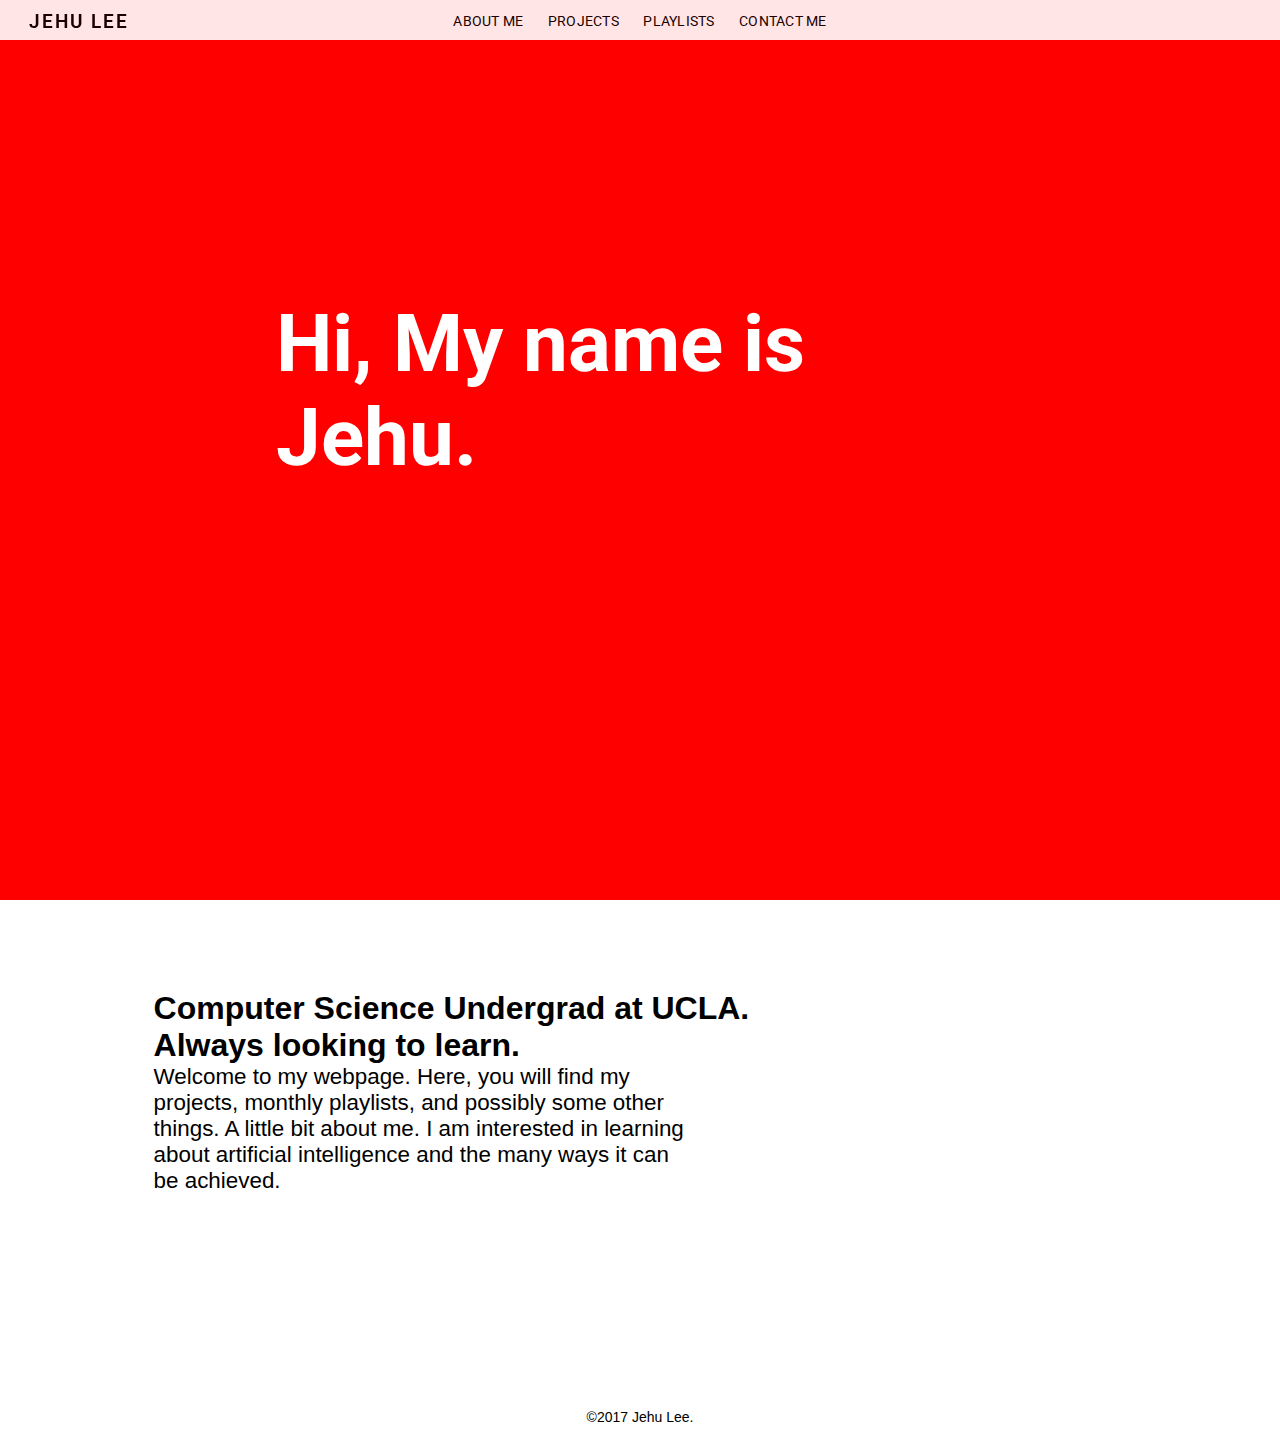
==== commit dfd39a0e: "Footer" ====
--- a/index.html
+++ b/index.html
@@ -62,7 +62,7 @@
   
   <div class="page" id="page2">
 
-    <h1 class="pageHeader">Computer Science undergrad at UCLA. Always looking to learn.</h1>
+    <h1 class="pageHeader">Computer Science Undergrad at UCLA. Always looking to learn.</h1>
 
     <h2 class="subintro"> Welcome to my webpage. Here, you will find my projects, monthly playlists, and possibly some other things. A little bit about me. I am interested in learning about artificial intelligence and the many ways it can be achieved.</h2>
     <div id="subpage2">
@@ -74,4 +74,9 @@
   
 </body>
 
+
+<footer>
+  <p>&copy2017 Jehu Lee.</p>
+</footer>
+
 </html>--- a/style.css
+++ b/style.css
@@ -127,7 +127,7 @@
 	background-blend-mode: difference;
 }
 #page2 {
-	height: 70vh;
+	height: 55vh;
 	width: 100vw;
 	display: inline-block;
 }
@@ -236,7 +236,7 @@
 #subpage4 {
 	display: flex;
 	width: 100vw;
-	max-height: 90vh;
+	max-height: 100vh;
 	margin-right: 5vw;
 	
 	margin-top: 10vh;
@@ -292,4 +292,10 @@
 }
 
 
-
+footer p {
+	font-weight: 200;
+	font-size: 14px;
+	font-family: 'Arial';
+	padding: 1em;
+	width: 80vw;
+}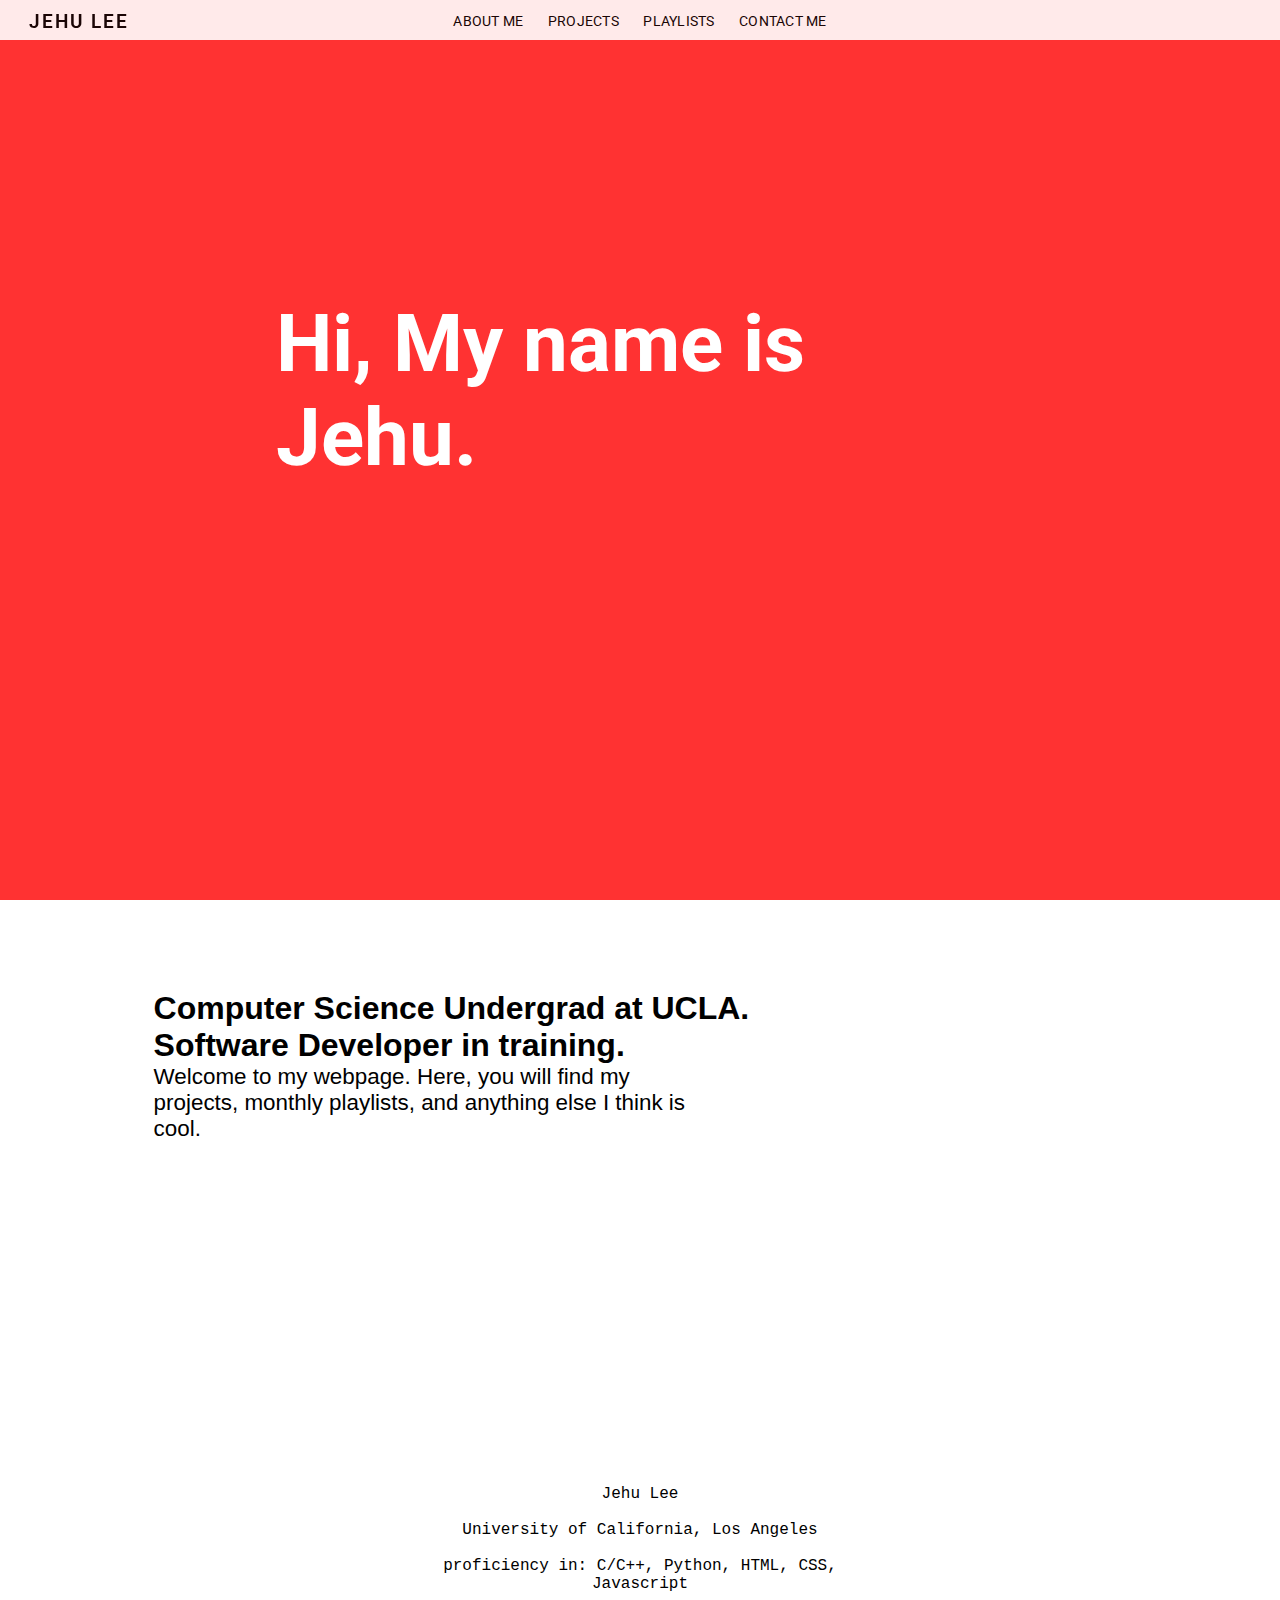
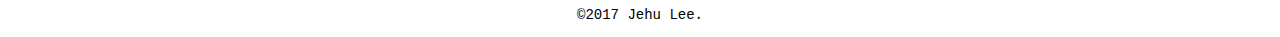
==== commit c634cb1b: "update" ====
--- a/index.html
+++ b/index.html
@@ -62,13 +62,21 @@
   
   <div class="page" id="page2">
 
-    <h1 class="pageHeader">Computer Science Undergrad at UCLA. Always looking to learn.</h1>
+    <h1 class="pageHeader">Computer Science Undergrad at UCLA. Software Developer in training.</h1>
 
-    <h2 class="subintro"> Welcome to my webpage. Here, you will find my projects, monthly playlists, and possibly some other things. A little bit about me. I am interested in learning about artificial intelligence and the many ways it can be achieved.</h2>
+    <h2 class="subintro"> Welcome to my webpage. Here, you will find my projects, monthly playlists, and anything else I think is cool. </h2>
     <div id="subpage2">
       <a id="About Me" class="smooth"></a>
 
     </div>
+  </div>
+
+  <div id="skills">
+  <p>
+  Jehu Lee<br><br>University of California, Los Angeles<br><br>
+    proficiency in: C/C++, Python, HTML, CSS, Javascript
+  </p>
+
   </div>
 
   
--- a/style.css
+++ b/style.css
@@ -31,6 +31,7 @@
 }
 
 .nav {
+	z-index: 4;
 	position: fixed;
 	top: 1.2em;
 	height: 5em;
@@ -39,6 +40,7 @@
 }
 
 .navList {
+	z-index: 4;
 	position: fixed;
 	top: 0;
 	width: 100vw;
@@ -50,6 +52,7 @@
 
 }
 .navEntry {
+	z-index: 4;
 	color: #000000;
 	font-family: 'Open Sans', sans-serif;
 	letter-spacing: .25px;
@@ -70,17 +73,19 @@
 	margin-right: 0vw;
 	margin-left: 20vw;
 	margin-top: 33vh;
+
 }
 
 .pageHeader {
 	font-family: 'Open Sans', sans-serif;
 	font-size: 2em;
 	font-weight: bold;
-	width: 22em;
+	width: 20em;
 	margin-top: 10vh;
 	margin-left: 12vw;
 	margin-bottom: 0vh;
 	text-align: left;
+	
 }
 
 
@@ -123,8 +128,10 @@
 	background-color: red;
 	background-size: cover;
 	background-position: center;
-
 	background-blend-mode: difference;
+	opacity: 0.8;
+
+
 }
 #page2 {
 	height: 55vh;
@@ -144,6 +151,14 @@
 
 }
 
+#skills {
+	margin-top: 10vh;
+}
+
+#skills p{
+	font-family: "Courier New", Courier, monospace;
+}
+
 
 
 #page3 {
@@ -211,7 +226,15 @@
 }
 
 .playlistImg {
-	
+	opacity: 0.6;
+	z-index: initial;
+	
+	-webkit-filter: blur(2px);
+  -moz-filter: blur(2px);
+  -o-filter: blur(2px);
+  -ms-filter: blur(2px);
+  filter: blur(2px);
+
 	height: 170px;
 	width: 250px;
 	background-size: cover;
@@ -219,7 +242,7 @@
 }
 
 #wave1{
-
+		z-index: initial;
 	background-image: url("http://i.imgur.com/niWz9Dr.jpg");
 }
 #wave2{
@@ -227,7 +250,7 @@
 	background-image: url("https://petapixel.com/assets/uploads/2015/12/liquidmountain8.jpg");
 }
 .subpage4_1 {
-
+		z-index: initial;
 	width: 250px;
 	margin-right: 15px;
 	/*outline : 2px solid red;*/
@@ -239,7 +262,7 @@
 	max-height: 100vh;
 	margin-right: 5vw;
 	
-	margin-top: 10vh;
+	margin-top: 1em;
 	margin-left: 10vw;
 	/*outline : 2px solid red;*/
 
@@ -269,13 +292,13 @@
 	height: 60vh;
 	margin: 0 auto;
 	
-	margin-left: 15vw;
+	margin-left: 12vw;
 	margin-top: 20vh;
 	
 }
 
 #contactLogos {
-		margin-left: 11em;
+		margin-left: 12vw;
 
 }
 .iconLink {
@@ -295,7 +318,7 @@
 footer p {
 	font-weight: 200;
 	font-size: 14px;
-	font-family: 'Arial';
+	font-family: "Courier New", Courier, monospace;
 	padding: 1em;
 	width: 80vw;
 }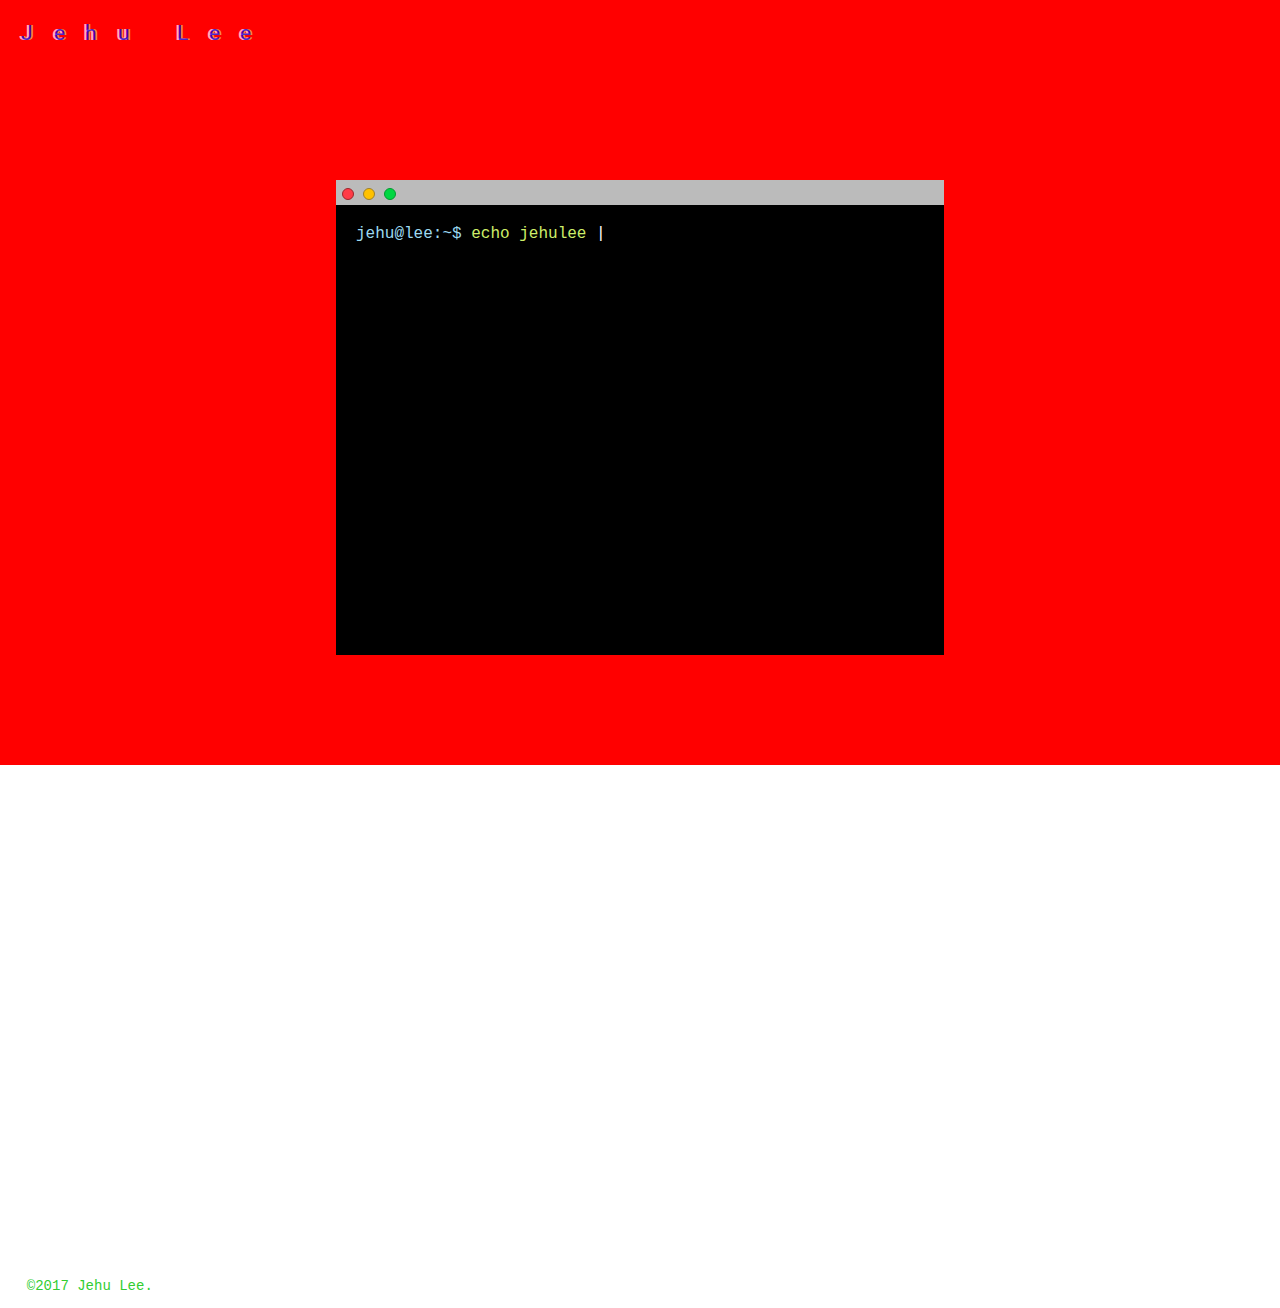
==== commit a86ba09e: "redesign" ====
--- a/index.html
+++ b/index.html
@@ -6,84 +6,95 @@
 <head>
 
   <script src="https://ajax.googleapis.com/ajax/libs/jquery/3.2.1/jquery.min.js"></script>
-<script>
-$(document).ready(function(){
-  // Add smooth scrolling to all links
-  $("a").on('click', function(event) {
 
-    // Make sure this.hash has a value before overriding default behavior
-    if (this.hash !== "") {
-      // Prevent default anchor click behavior
-      event.preventDefault();
-
-      // Store hash
-      var hash = this.hash;
-
-      // Using jQuery's animate() method to add smooth page scroll
-      // The optional number (800) specifies the number of milliseconds it takes to scroll to the specified area
-      $('html, body').animate({
-        scrollTop: $(hash).offset().top
-      }, 800, function(){
-   
-        // Add hash (#) to URL when done scrolling (default click behavior)
-        window.location.hash = hash;
-      });
-    } // End if
-  });
-});
-</script>
   
   <link href="style.css" type="text/css" rel="stylesheet">
-  <link href="https://fonts.googleapis.com/css?family=Roboto:100,400" rel="stylesheet">
+  <link href="https://fonts.googleapis.com/css?family=Roboto:200,300,400,500" rel="stylesheet">
+  <link href="https://fonts.googleapis.com/css?family=Faster+One" rel="stylesheet">
   <title>Jehu Lee</title>
 </head>
 
 <body>
+  
+  
 
-  <div class="nav">
-
-          <ul class="navList">
-          <li class="title"><a href="#page1" >JEHU LEE</a></li>
-          <li class="navEntry"><a href="#page2" > ABOUT ME</a></li>
-          <li class="navEntry"><a href="projects.html" > PROJECTS</a></li>
-          <li class="navEntry"><a href="playlist.html"> PLAYLISTS</a></li>
-          <li class="navEntry"><a href="contacts.html"> CONTACT ME</a></li>
-          </ul>
-      </div> 
 
   <div id="page1">
-    
+      
       <a id="Front Page" class="smooth"></a>
-      <p class="hello">Hi, My name is <br> Jehu.</p>
+
+
+      <div ><h1 id="logo1" class="jehulee1">Jehu Lee</h1></div>
+      <div ><h1 id="logo2" class="jehulee1">Jehu Lee</h1></div>
+      <div ><h1 id="logo3" class="jehulee1">Jehu Lee</h1></div>
+
+      <div class="bash">
+          <div class=fakeMenu>
+            <div class="fakeButtons fakeClose"></div>
+            <div class="fakeButtons fakeMinimize"></div>
+            <div class="fakeButtons fakeZoom"></div>
+          </div>
+          <div class="fakeScreen">
+
+            
+
+            <div class="line1"></div>
+            <div class="line2"></div>
+            <div class="line3"></div>
+            
+
+           
+          </div>
+      </div>
 
       
   </div>
 
+  <div class="page2">
   
-  <div class="page" id="page2">
-
-    <h1 class="pageHeader">Computer Science Undergrad at UCLA. Software Developer in training.</h1>
-
-    <h2 class="subintro"> Welcome to my webpage. Here, you will find my projects, monthly playlists, and anything else I think is cool. </h2>
-    <div id="subpage2">
-      <a id="About Me" class="smooth"></a>
-
-    </div>
-  </div>
-
-  <div id="skills">
-  <p>
-  Jehu Lee<br><br>University of California, Los Angeles<br><br>
-    proficiency in: C/C++, Python, HTML, CSS, Javascript
-  </p>
 
   </div>
 
+   
+
+      
+
   
+
+  <script src="typed.js"></script>
+  <script>
+
+    var typed = new Typed(".line1", {
+  strings: [
+    "jehu@lee:~$ "
+  ],
+  showCursor: false
+});
+
+    var options = {
+      strings: ["echo jehulee.txt <br>"],
+      showCursor:false,
+      typeSpeed: 40
+    }
+    var typed = new Typed(".line2", options);
+  
+  var options2 = {
+      strings: ["<br>Hi. Welcome to my website.<br> You will find my <a class=page1Link href=projects.html>projects</a>, <a class=page1Link href=playlist.html>monthly playlists</a>, <a class=page1Link href=contacts.html>contact information</a>, and anything else I think is cool.<br><br>I'm a Computer Science undergrad at the University of California, Los Angeles. I plan on becoming a software engineer after I finish up my degree. Please feel free to contact me for any and all things."],
+      startDelay: 1500,
+      showCursor: true,
+      cursorChar: '|',
+      autoInsertCss: true, 
+      typeSpeed: 20
+    }
+    var typed = new Typed(".line3", options2);
+ 
+
+  </script>
+
 </body>
 
 
-<footer>
+<footer class="whiteFooter">
   <p>&copy2017 Jehu Lee.</p>
 </footer>
 
--- a/style.css
+++ b/style.css
@@ -3,116 +3,145 @@
 }
 
 a {
-	color: #000000;
 	font-family: 'Roboto', sans-serif;
+	/*font-family: "Courier New", courier, monospace;*?
 	display: block;
-	padding: 10px;
+	padding: 10px;*/
 	text-decoration: none; /*gets rid of underlines*/
 }
 
+.linkWhite {
+	color: white;
+	/*text-shadow: -1px 0 black, 0 1px black, 1px 0 black, 0 -1px black;*/
+}
+
+.linkBlack {
+	color: black;
+	/*text-shadow: -1px 0 black, 0 1px black, 1px 0 black, 0 -1px black;s*/
+	}
+
 body {
-	font-family: 'Open Sans', sans-serif;
+	
 	font-weight: 300;
 	/*background-color: #f4f4f2;*/
 	margin: 0;
-}
-
-
-.title {
-  font-family: 'Roboto', sans-serif;
-  font-weight: 600;
-  font-size: 1.2em;
-  text-align: left;
-  letter-spacing: 2px;
-  position: fixed;
-  margin-top: .005em;
-  margin-left: 1em;	
-  top: 0;
+	margin-top: 0;
+	
 }
 
 .nav {
+	color: #ffffff;
 	z-index: 4;
 	position: fixed;
-	top: 1.2em;
-	height: 5em;
-	
-	
+	width: 100vw;
+	
+	padding: 0;
+	height: 1.8em;
+	/*background-color: rgba(255,255,255,0);*/
+	opacity: .9;
+
+	text-align: center;
+	
+	border-bottom: solid red;
+	
+	background-color: white;
+	opacity: .9;
+
 }
 
 .navList {
+	
+	color: #000000;
 	z-index: 4;
-	position: fixed;
-	top: 0;
-	width: 100vw;
+	/*position: fixed;*/
+	
+	width: 95vw;
 
 	text-align: center;
 	list-style-type: none;
-	background-color: #ffffff;
-	opacity: 0.9;
-
-}
+	
+}	
+
 .navEntry {
 	z-index: 4;
-	color: #000000;
-	font-family: 'Open Sans', sans-serif;
-	letter-spacing: .25px;
-	font-weight: 400;
-	font-size: .9em;
-	display: inline-block;
-	margin-top: .2em;
+	width: 4em;
+	margin-right: 3.5em;
+	display: block;
+	font-weight: 500;
+
+	font-size: .83em;
+	
+	margin-top: 1em;
 	margin-left: 0em;
-	float: none;
-}
-
-.hello {
-	font-family: 'Roboto', sans-serif;
-	font-size: 5em;
-	font-weight: bold;
-	color: #ffffff;
-	text-align: left;
-	margin-right: 0vw;
-	margin-left: 20vw;
-	margin-top: 33vh;
-
-}
+	float: left;
+	
+	
+}
+
+.layeredNav { 
+	
+	font-size:1.1em; 
+ 	position: fixed;
+	
+	width: 6em;
+	
+}
+
+#layer1 {
+	color: rgb(242, 99, 33);
+	padding: 0;
+	margin-left: 1vw;
+	margin-top: -.30em
+	
+}
+
+#layer2 {
+	margin-left: 1vw;
+	opacity: .7;
+	color: #004e98;
+	margin-top: -.5em;
+	
+}
+
+
 
 .pageHeader {
-	font-family: 'Open Sans', sans-serif;
+	
 	font-size: 2em;
-	font-weight: bold;
+	font-weight: 600;
+
 	width: 20em;
-	margin-top: 10vh;
+	margin-top: 0em;
 	margin-left: 12vw;
 	margin-bottom: 0vh;
 	text-align: left;
+
+	
+	padding-top: 3em;
 	
 }
 
 
 .subintro {
-	font-size: 1.4em;
-	font-weight: 200;
+	font-size: 1.2em;
+	font-weight: 400;
 	width: 24em;	
 	margin-right: 5vw;
 	margin-left: 12vw;
 	margin-top: 0;
 	text-align: left;
-
+	
 }
 
 ul {
 	list-style-type: none;
 	margin: 0;
 	padding: 0;
-
-}
-
-li {
-	font-family: 'Roboto', sans-serif;
+	
 }
 
 p {
-	font-family: 'Roboto', sans-serif;
+
 	font-weight: 400;
 	text-align: center;
 	margin: auto;
@@ -121,19 +150,75 @@
 }
 
 #page1 {
-	height: 100vh;
+	margin-top: 0em;
+	padding: 0;
+	top: 0;
+	height: 85vh;
 	width: 100vw;
-	display: flex;
+	/*display: inline;*/
+
 	background-image: url('http://www.dejal.com/files/2015/first-mac/1.jpg');
+
 	background-color: red;
 	background-size: cover;
 	background-position: center;
 	background-blend-mode: difference;
-	opacity: 0.8;
-
-
-}
-#page2 {
+	
+	/*background-color: #ff7f50;*/
+	/*background-color: #ffffff;*/
+	
+	
+	
+	overflow: hidden;
+}
+
+div.jehulee1, div.bash {
+	float: center;
+	
+}
+
+.jehulee1 {
+	position: absolute;
+	width: 80em;
+	font-family: "Roboto", sans-serif;
+	color: #000000;
+	margin-top: 1em;
+	
+	font-size: 1.3em;
+	font-weight: 400;
+	letter-spacing: 1em;
+	
+
+	
+}
+
+#jehulee2 {
+
+}
+
+#logo1{
+	color: #ffffff;
+	margin-left: .9em;
+	opacity: 0.7;
+}
+#logo2{
+	color: #ff7f50;
+	margin-left: 1.1em;
+	margin-top: 1em;
+}
+#logo3{
+	opacity: .7;
+	color: blue;
+	margin-left: 1em;
+	margin-top: 1em;
+}
+
+.page1Link {
+	font-family: "Courier New", courier, monospace; 
+	color: red;
+}
+.page2 {
+	color: #000000;
 	height: 55vh;
 	width: 100vw;
 	display: inline-block;
@@ -147,21 +232,14 @@
 	margin-right: 5vw;
 	margin-left: 10vw;
 	margin-top: 0vh;
-	border-radius: 
-
-}
-
-#skills {
-	margin-top: 10vh;
-}
-
-#skills p{
-	font-family: "Courier New", Courier, monospace;
+	
+
 }
 
 
 
 #page3 {
+
 	background-color: #d3d3d3;
 	display: flex;
     justify-content: center;
@@ -170,14 +248,6 @@
 	
 }
 
-.slides {
-	margin: 0;
-	padding: 0;
-	width: 100vw;
-	height: 100vh;
-	object-fit: cover;
-}
-
 
 .button-right {
 	background-color: #f44336;
@@ -187,10 +257,16 @@
 }
 
 #page4 {
+	/*font-family: 'Open Sans', sans-serif;*/
+	font-family: 'Roboto', sans-serif;
+
 	margin-bottom: 10em;
+	margin-top: 0em;
 	height: 100vh;
 	width: 100vw;
 	background-color: #ffffff;
+
+	
 	
 }
 
@@ -229,59 +305,118 @@
 	opacity: 0.6;
 	z-index: initial;
 	
-	-webkit-filter: blur(2px);
+	/*-webkit-filter: blur(2px);
   -moz-filter: blur(2px);
   -o-filter: blur(2px);
   -ms-filter: blur(2px);
   filter: blur(2px);
-
+*/
 	height: 170px;
 	width: 250px;
 	background-size: cover;
 	background-position: center;
+	
 }
 
 #wave1{
 		z-index: initial;
 	background-image: url("http://i.imgur.com/niWz9Dr.jpg");
+	outline: 2px solid red;
 }
 #wave2{
-
+	outline: 2px solid red;
 	background-image: url("https://petapixel.com/assets/uploads/2015/12/liquidmountain8.jpg");
 }
+
+#playlistIntro {
+	height: 13em;
+
+
+}
+
 .subpage4_1 {
 		z-index: initial;
 	width: 250px;
 	margin-right: 15px;
-	/*outline : 2px solid red;*/
+	
 }
 
 #subpage4 {
 	display: flex;
 	width: 100vw;
-	max-height: 100vh;
+	height: 80vh;
 	margin-right: 5vw;
 	
 	margin-top: 1em;
 	margin-left: 10vw;
-	/*outline : 2px solid red;*/
-
-}
-
-#subpage4 div {
-	display: block;
-}
+	
+
+}
+
+
 
 #page5 {
+	font-family: 'Roboto', sans-serif;
+	font-weight: 400;
+	font-size: 2em;
 	height: 100vh;
 	width: 100vw;
 	display: inline-block;
-	/*background-color: #d3d3d3;*/
-	/*opacity: 0.90;*/
-	/*background-color: #f88379;*/
-	/*background: radial-gradient(circle closest-corner, #01facd, #af5c7e);*/
 	background-color: #ffffff;
-
+}
+
+.contactLink {
+	position: absolute;
+
+	width: 5em;
+	text-align: left;
+	
+	/*font-style: italic;*/
+	font-family: "Roboto", sans-serif;
+	font-size: 3em;
+	padding: 0;
+	/*margin-top: -.44em;*/
+	margin-left: 5vw;
+	margin-bottom: 0;
+}
+
+.link1 {
+	margin-top: -.4em;
+}
+.link2 {
+	margin-top: .38em;
+}
+.link3 {
+	margin-top: 1.15em;
+}
+
+.link4 {
+	margin-top: 1.9em;
+}
+.contactLink:hover {
+
+	margin-left: 150px;
+  -webkit-transition: margin 1s;
+  -moz-transition: margin 1s;
+  transition: margin 1s;
+}
+
+#redContact {
+
+	font-weight: 800;
+	color: #FF4500;
+	opacity: 0.9;
+}
+#blueContact{
+	font-weight: 800;
+	color: blue;
+	opacity: 0.6;
+
+}
+#blackContact{
+    font-weight: 800;
+	color: black;
+	opacity: 0.6;
 }
 
 #subpage5 {
@@ -290,10 +425,10 @@
 	display: inline-block;
 	width: 100vw;
 	height: 60vh;
-	margin: 0 auto;
-	
-	margin-left: 12vw;
-	margin-top: 20vh;
+
+	
+	margin-left: 20vw;
+	margin-top: 30vh;
 	
 }
 
@@ -315,10 +450,183 @@
 }
 
 
+footer {
+	background-color: #000000;
+}
 footer p {
 	font-weight: 200;
 	font-size: 14px;
 	font-family: "Courier New", Courier, monospace;
 	padding: 1em;
 	width: 80vw;
-}+	color: #32cd32;
+}
+
+.whiteFooter {
+	color: #000000;
+	background-color: #ffffff;
+}
+
+
+
+
+.bash {
+	margin-top: 20vh;
+}
+
+.fakeButtons {
+  height: 10px;
+  width: 10px;
+  border-radius: 50%;
+  border: 1px solid #000;
+  position: relative;
+  top: 6px;
+  left: 6px;
+  background-color: #ff3b47;
+  border-color: #9d252b;
+  display: inline-block;
+}
+
+.fakeMinimize {
+  left: 11px;
+  background-color: #ffc100;
+  border-color: #9d802c;
+}
+
+.fakeZoom {
+  left: 16px;
+  background-color: #00d742;
+  border-color: #049931;
+}
+
+.fakeMenu {
+  width: 38em;
+  /*box-sizing: border-box;*/
+  height: 25px;
+  background-color: #bbb;
+  margin: 0 auto;
+  margin-top: 0vh;
+  
+  /*outline: 2px solid #bbb;*/
+
+
+  
+}
+
+.fakeScreen {
+	font-family: "Courier New", Courier, monospace;
+  background-color: #000000;
+
+  box-sizing: border-box;
+  width: 38em;
+  height: 50vh;
+  margin: 0 auto;
+
+  
+  padding: 20px;
+  
+  border-radius: 0px;
+  /*outline: 2px solid #bbb;*/
+}
+
+p {
+	
+  position: relative;
+  left: 1%;
+  margin-right: 0em;
+  margin-left: 0em;
+  text-align: left;
+  font-size: 90%;
+ 
+  white-space: normal;
+  overflow: hidden;
+  width: 0;
+  
+  
+}
+
+.line1, .line2 {
+	display: inline;
+}
+.line1 {
+
+  color: #9CD9F0;
+  
+ 
+
+}
+
+
+
+.line2 {
+  color: #CDEE69;
+  /*width: 60%;*/
+  
+}
+
+.line3 {
+  color: #E09690;
+ display: inline;
+	
+}
+
+.typed-cursor {
+	color:#ffffff;
+   -webkit-animation: 1s blink step-end infinite;
+  -moz-animation: 1s blink step-end infinite;
+  -ms-animation: 1s blink step-end infinite;
+  -o-animation: 1s blink step-end infinite;
+  animation: 1s blink step-end infinite;
+}
+
+@keyframes "blink" {
+  from, to {
+    color: transparent;
+  }
+  50% {
+    color: white;
+  }
+}
+
+@-moz-keyframes blink {
+  from, to {
+    color: transparent;
+  }
+  50% {
+    color: white;
+  }
+}
+
+@-webkit-keyframes "blink" {
+  from, to {
+    color: transparent;
+  }
+  50% {
+    color: white;
+  }
+}
+
+@-ms-keyframes "blink" {
+  from, to {
+    color: transparent;
+  }
+  50% {
+    color: white;
+  }
+}
+
+@-o-keyframes "blink" {
+  from, to {
+    color: transparent;
+  }
+  50% {
+    color: white;
+  }
+}
+
+
+.line4 {
+  color: #9CD9F0;
+  
+}
+
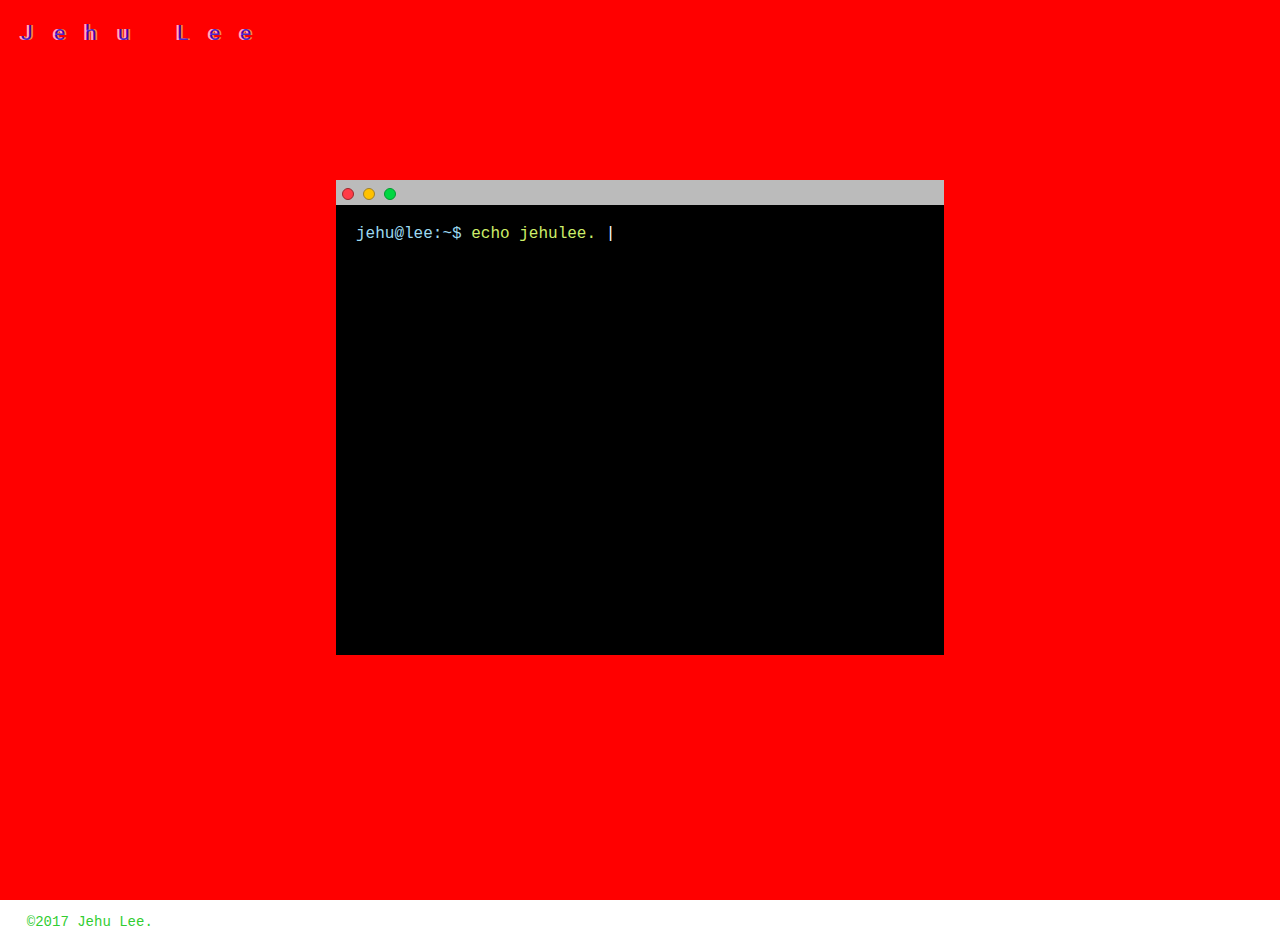
==== commit 26691858: "reup" ====
--- a/index.html
+++ b/index.html
@@ -50,16 +50,7 @@
       
   </div>
 
-  <div class="page2">
-  
 
-  </div>
-
-   
-
-      
-
-  
 
   <script src="typed.js"></script>
   <script>
--- a/style.css
+++ b/style.css
@@ -42,7 +42,7 @@
 
 	text-align: center;
 	
-	border-bottom: solid red;
+	/*border-bottom: solid red;*/
 	
 	background-color: white;
 	opacity: .9;
@@ -153,7 +153,7 @@
 	margin-top: 0em;
 	padding: 0;
 	top: 0;
-	height: 85vh;
+	height: 100vh;
 	width: 100vw;
 	/*display: inline;*/
 
